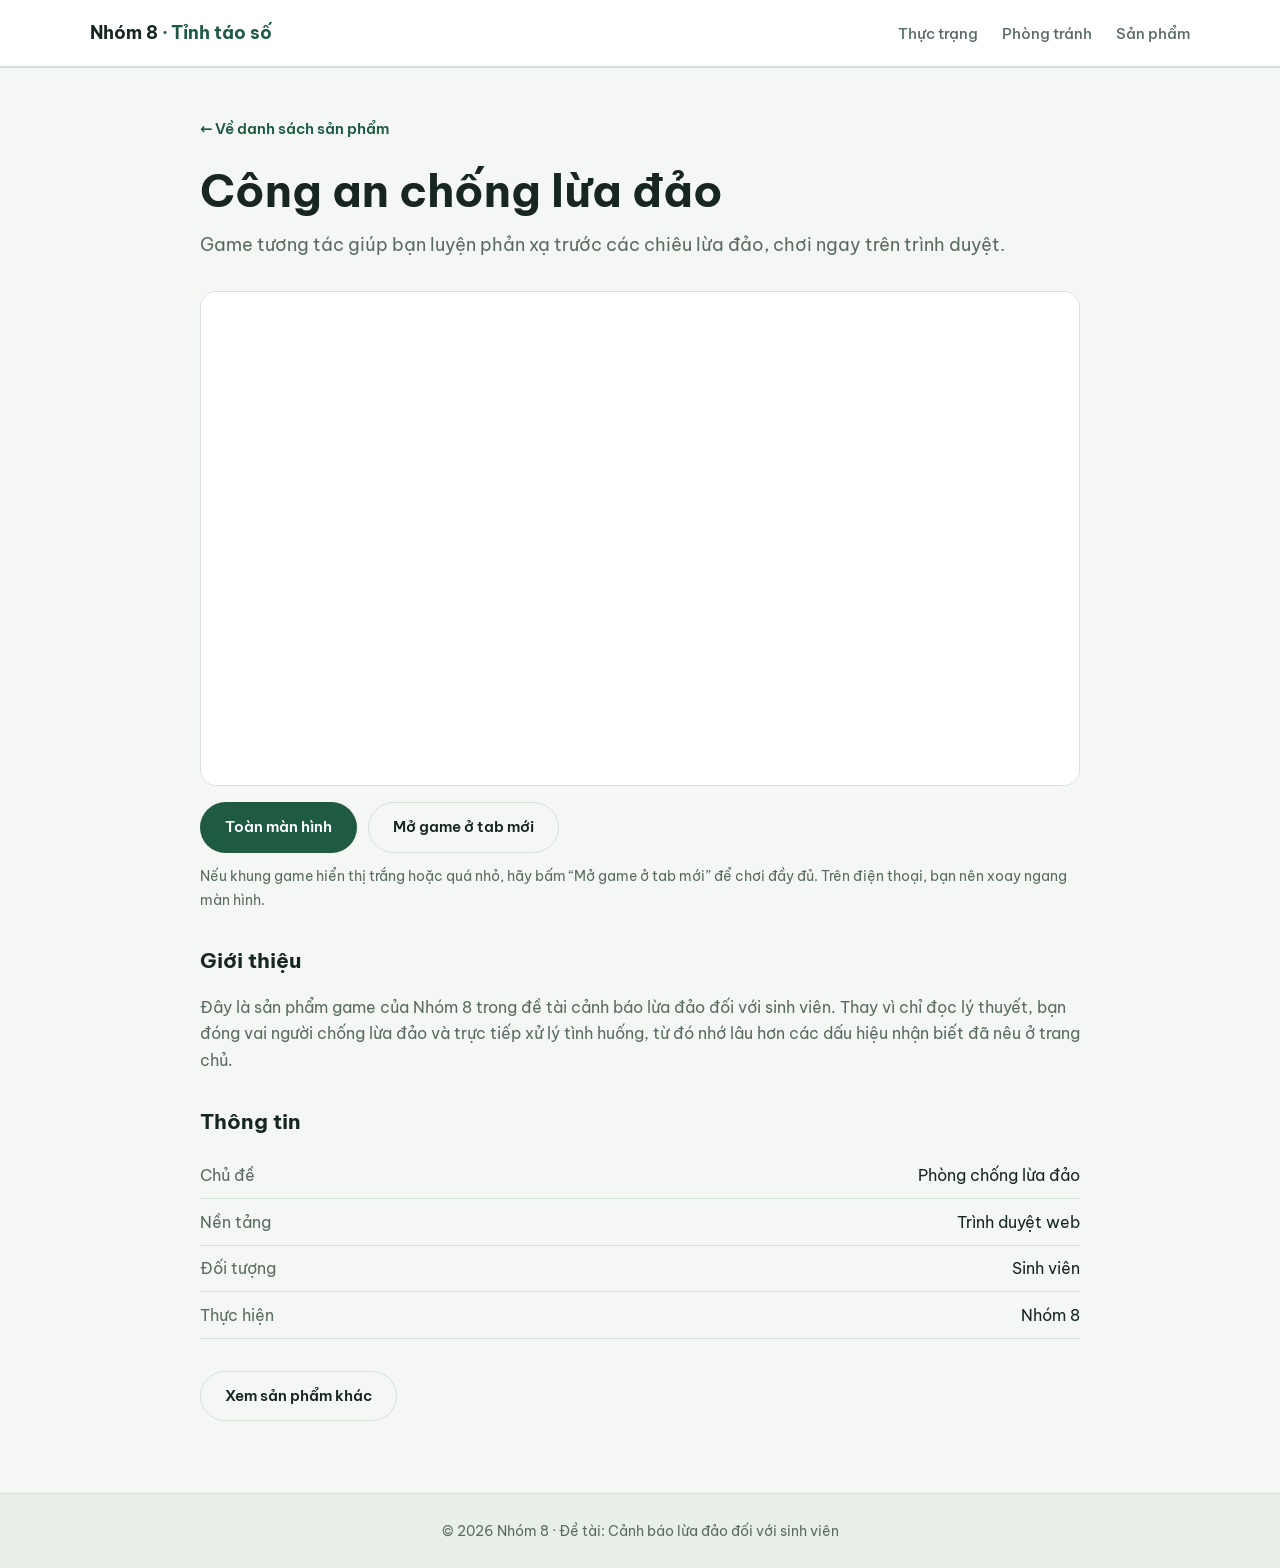
==== game.html @ 1b0a6d48 "Add files via upload" ====
<!DOCTYPE html>
<html lang="vi">
<head>
  <meta charset="UTF-8">
  <meta name="viewport" content="width=device-width, initial-scale=1">
  <title>Công an chống lừa đảo · Nhóm 8</title>
  <meta name="description" content="Game tương tác về phòng chống lừa đảo của Nhóm 8, chơi ngay trên trình duyệt.">
  <link rel="preconnect" href="https://fonts.googleapis.com">
  <link rel="preconnect" href="https://fonts.gstatic.com" crossorigin>
  <link href="https://fonts.googleapis.com/css2?family=Be+Vietnam+Pro:wght@400;500;600;700&display=swap" rel="stylesheet">
  <link rel="stylesheet" href="style.css">
</head>
<body>

<header class="site-header">
  <nav class="container nav" aria-label="Điều hướng chính">
    <a class="brand" href="index.html">Nhóm 8 <span>· Tỉnh táo số</span></a>
    <ul>
      <li><a href="index.html#thuc-trang">Thực trạng</a></li>
      <li><a href="index.html#phong-tranh">Phòng tránh</a></li>
      <li><a href="index.html#san-pham">Sản phẩm</a></li>
    </ul>
  </nav>
</header>

<main class="container detail">
  <a class="back" href="index.html#san-pham">← Về danh sách sản phẩm</a>
  <h1>Công an chống lừa đảo</h1>
  <p class="lead">Game tương tác giúp bạn luyện phản xạ trước các chiêu lừa đảo, chơi ngay trên trình duyệt.</p>

  <!-- Khung chơi game: nhúng trực tiếp từ Netlify -->
  <div class="media game-frame" id="gameFrame">
    <iframe id="gameIframe"
            src="https://tinh-hoa-hoi-tu.netlify.app/"
            title="Game Công an chống lừa đảo"
            allow="fullscreen"
            allowfullscreen
            loading="lazy"></iframe>
  </div>

  <div class="game-actions">
    <button class="btn" id="fsBtn" type="button">Toàn màn hình</button>
    <a class="btn ghost" href="https://tinh-hoa-hoi-tu.netlify.app/" target="_blank" rel="noopener">Mở game ở tab mới</a>
  </div>
  <p class="game-note">Nếu khung game hiển thị trắng hoặc quá nhỏ, hãy bấm “Mở game ở tab mới” để chơi đầy đủ. Trên điện thoại, bạn nên xoay ngang màn hình.</p>

  <h2>Giới thiệu</h2>
  <p>Đây là sản phẩm game của Nhóm 8 trong đề tài cảnh báo lừa đảo đối với sinh viên. Thay vì chỉ đọc lý thuyết, bạn đóng vai người chống lừa đảo và trực tiếp xử lý tình huống, từ đó nhớ lâu hơn các dấu hiệu nhận biết đã nêu ở trang chủ.</p>

  <h2>Thông tin</h2>
  <ul class="specs">
    <li><span>Chủ đề</span><span>Phòng chống lừa đảo</span></li>
    <li><span>Nền tảng</span><span>Trình duyệt web</span></li>
    <li><span>Đối tượng</span><span>Sinh viên</span></li>
    <li><span>Thực hiện</span><span>Nhóm 8</span></li>
  </ul>
  <a class="btn ghost" href="index.html#san-pham">Xem sản phẩm khác</a>
</main>

<footer class="site-footer">© 2026 Nhóm 8 · Đề tài: Cảnh báo lừa đảo đối với sinh viên</footer>

<script>
  // Nút toàn màn hình cho khung game
  const frame = document.getElementById("gameFrame");
  const fsBtn = document.getElementById("fsBtn");
  if (frame.requestFullscreen) {
    fsBtn.addEventListener("click", () => frame.requestFullscreen());
  } else {
    fsBtn.hidden = true; // trình duyệt không hỗ trợ: chỉ giữ nút mở tab mới
  }
</script>
</body>
</html>
---- style.css ----
/* ===== Màu sắc & kích thước: chỉnh tại đây ===== */
:root {
  /* ===== BẢNG MÀU SÁNG: Trắng sương & Xanh ngọc đậm (đổi cả web chỉ bằng khối này) =====
     Quay lại bản nền tối (rêu đậm & champagne), thay các giá trị tương ứng:
       --bg:#0e1a17 --bg-deep:#09130f --bg-deep-rgb:9,19,15 --panel:#15261f --panel-hi:#1c3329 --line:#2b4438
       --text:#efe9dc --muted:#a3b0a6 --accent:#c9a96a --accent-hover:#dcc189 --accent-ink:#1d1708
       --accent-rgb:201,169,106 --warn:#e08a78 --warn-rgb:224,138,120 --danger:#cf6b5e --glow:#1d4a3a */
  --bg: #f4f7f4;
  --bg-deep: #e8efe9;
  --bg-deep-rgb: 255, 255, 255;
  --panel: #ffffff;
  --panel-hi: #eef3ee;
  --line: #d5e0d8;
  --text: #17271f;
  --muted: #5a6c61;
  --accent: #1f5a43;
  --accent-hover: #2b7357;
  --accent-ink: #ffffff;
  --accent-rgb: 31, 90, 67;
  --warn: #b4543f;
  --warn-rgb: 180, 84, 63;
  --danger: #c25a49;
  --glow: #d6e8dc;
  --font: "Be Vietnam Pro", "Segoe UI", system-ui, sans-serif;
  --max: 1100px;
  --radius: 16px;
}
*, *::before, *::after { box-sizing: border-box; }
html { scroll-behavior: smooth; scroll-padding-top: 80px; }
body { margin: 0; font-family: var(--font); background: var(--bg); color: var(--text); line-height: 1.65; }
a { color: inherit; text-decoration: none; }
:focus-visible { outline: 2px solid var(--accent); outline-offset: 3px; }
.container { width: min(var(--max), 100% - 2.5rem); margin-inline: auto; }
.section { padding: 4.5rem 0; }
.section.alt { background: var(--bg-deep); }
.section-head { max-width: 640px; margin-bottom: 2.2rem; }
.section-head h2 { margin: 0 0 .5rem; font-size: clamp(1.7rem, 4vw, 2.3rem); line-height: 1.2; }
.section-head p { margin: 0; color: var(--muted); }

/* Nav */
.site-header { position: sticky; top: 0; z-index: 20; background: rgba(var(--bg-deep-rgb),.9); backdrop-filter: blur(10px); border-bottom: 1px solid var(--line); }
.nav { display: flex; align-items: center; justify-content: space-between; gap: 1rem; min-height: 66px; flex-wrap: wrap; }
.brand { font-weight: 700; font-size: 1.1rem; }
.brand span { color: var(--accent); }
.nav ul { display: flex; gap: 1.5rem; list-style: none; margin: 0; padding: 0; flex-wrap: wrap; }
.nav ul a { color: var(--muted); font-size: .93rem; font-weight: 500; padding: .3rem 0; border-bottom: 2px solid transparent; transition: .2s; }
.nav ul a:hover { color: var(--text); border-color: var(--accent); }

/* Buttons */
.btn { display: inline-block; cursor: pointer; font: inherit; font-weight: 600; font-size: .92rem; padding: .75rem 1.5rem; border-radius: 999px; border: 1px solid transparent; background: var(--accent); color: var(--accent-ink); transition: transform .15s, background .2s; }
.btn:hover { transform: translateY(-2px); background: var(--accent-hover); }
.btn.ghost { background: transparent; color: var(--text); border-color: var(--line); }
.btn.ghost:hover { background: var(--panel); }
.btn.small { padding: .5rem 1.1rem; font-size: .82rem; }

/* Hero */
.hero { display: grid; place-items: center; min-height: calc(100vh - 66px); padding: 4rem 0; text-align: center; background: radial-gradient(900px 480px at 50% 0%, var(--glow) 0%, transparent 70%); }
.hero-inner { max-width: 820px; }
.hero h1 { margin: 0 0 1.3rem; font-size: clamp(2.5rem, 7vw, 4.4rem); line-height: 1.1; letter-spacing: -.02em; }
.hero p { margin: 0 auto 2.2rem; color: var(--muted); font-size: 1.15rem; max-width: 56ch; }
.hero-actions { display: flex; justify-content: center; gap: .8rem; flex-wrap: wrap; }

/* Cards chung */
.grid { display: grid; gap: 1.2rem; }
.grid.four { grid-template-columns: repeat(auto-fit, minmax(230px, 1fr)); }
.grid.three { grid-template-columns: repeat(auto-fit, minmax(260px, 1fr)); }
.tile { background: var(--panel); border: 1px solid var(--line); border-radius: var(--radius); padding: 1.5rem; transition: transform .2s, border-color .2s; }
.tile:hover { transform: translateY(-4px); border-color: var(--accent); }
.tile .icon { font-size: 2rem; margin-bottom: .7rem; }
.tile h3 { margin: 0 0 .4rem; font-size: 1.1rem; }
.tile p { margin: 0; color: var(--muted); font-size: .95rem; }
.tile .sign { margin-top: .9rem; padding-top: .8rem; border-top: 1px dashed var(--line); font-size: .85rem; color: var(--warn); }
.callout { margin-top: 1.6rem; padding: 1rem 1.3rem; border-left: 4px solid var(--warn); background: rgba(var(--warn-rgb),.1); border-radius: 0 12px 12px 0; }


/* Thẻ thực trạng (mặc định: xếp lưới, hiện đủ nội dung; trên máy tính có chuột, JS bật chế độ .dynamic) */
.risks { --ease: cubic-bezier(.45, .05, .2, 1); --dur: .75s; display: grid; grid-template-columns: repeat(auto-fit, minmax(240px, 1fr)); gap: 1.2rem; align-items: start; }
.risk { outline: none; }
.risk-hint { display: none; }
.risk-more { margin-top: 1.1rem; padding-top: 1rem; border-top: 1px dashed var(--line); }
.risk .quote { margin: 0 0 .9rem; padding: .8rem 1rem; border-left: 3px solid var(--accent); background: rgba(var(--accent-rgb),.1); border-radius: 0 10px 10px 0; color: var(--text); font-style: italic; font-size: .92rem; }
.eg-title { margin: 0 0 .6rem; font-size: .85rem; font-weight: 600; color: var(--accent); }
.quotes { list-style: none; margin: 0; padding: 0; display: grid; gap: .6rem; }
.rating { display: grid; grid-template-columns: 1fr auto; gap: .5rem .8rem; align-items: center; margin: 0 0 .9rem; font-size: .85rem; }
.rating dt { color: var(--muted); }
.rating dd { margin: 0; }
.meter { display: inline-flex; gap: 4px; }
.meter i { width: 14px; height: 8px; border-radius: 3px; background: var(--line); }
.danger .meter i.on { background: var(--danger); }
.common .meter i.on { background: var(--accent); }
.risk .why-bad { margin: 0; font-size: .85rem; color: var(--muted); }
.hint { margin: 1.2rem 0 0; font-size: .85rem; color: var(--muted); }

/* Chế độ động: thẻ được chỉ dãn ra hàng đầu, các thẻ khác xuống hàng dưới */
.risks.dynamic { display: block; position: relative; }
.risks.dynamic.ready { transition: height var(--dur) var(--ease); }
.dynamic .risk { position: absolute; top: 0; left: 0; z-index: 1; display: flex; align-items: flex-start; padding: 0; overflow: hidden; cursor: default; will-change: transform, width, height; }
.dynamic.ready .risk { transition: transform var(--dur) var(--ease), width var(--dur) var(--ease), height var(--dur) var(--ease), border-color .3s, box-shadow .5s, opacity .5s; }
.dynamic .risk-main { flex: none; width: calc(var(--col) - 2px); padding: 1.5rem; }
.dynamic .risk-more { flex: none; align-self: stretch; width: calc(var(--full) - var(--col)); margin: 0; padding: 0; border-top: 0; border-left: 1px dashed var(--line); opacity: 0; transition: opacity .15s; }
.dynamic .more-in { display: grid; grid-template-columns: 1.15fr 1fr; gap: 1.8rem; align-items: start; padding: 1.5rem 1.8rem; }
.dynamic .risk .quote { margin: 0; }
.dynamic .rating { margin-bottom: 1rem; }
.dynamic .risk.is-active { border-color: var(--accent); box-shadow: 0 0 0 1px var(--accent), 0 16px 48px rgba(var(--accent-rgb),.38); }
.dynamic .risk.is-active .risk-more { opacity: 1; transition: opacity .4s ease .3s; }
.dynamic.has-active .risk:not(.is-active) { opacity: .82; }
.dynamic .risk-hint { display: grid; place-items: center; position: absolute; top: 0; left: 0; z-index: 0; padding: 1rem; text-align: center; font-size: .9rem; color: var(--muted); border: 1px dashed var(--line); border-radius: var(--radius); opacity: 0; pointer-events: none; }
.dynamic.ready .risk-hint { transition: transform var(--dur) var(--ease), width var(--dur) var(--ease), height var(--dur) var(--ease), opacity .5s; }
.dynamic.has-active .risk-hint { opacity: 1; }

/* Phòng tránh */
.rules { display: grid; gap: 1rem; grid-template-columns: repeat(auto-fit, minmax(250px, 1fr)); }
.rule { background: var(--panel); border: 1px solid var(--line); border-radius: var(--radius); padding: 1.4rem 1.5rem; }
.rule b { display: block; color: var(--accent); font-size: 1.15rem; margin-bottom: .3rem; }
.rule p { margin: 0; color: var(--muted); font-size: .95rem; }
.steps-title { margin: 3rem 0 1.2rem; font-size: 1.3rem; }
.steps { display: grid; gap: 1rem; grid-template-columns: repeat(auto-fit, minmax(200px, 1fr)); counter-reset: s; list-style: none; padding: 0; margin: 0; }
.steps li { position: relative; counter-increment: s; background: var(--panel); border: 1px solid var(--line); border-radius: var(--radius); padding: 1.1rem 1.2rem 1.2rem; font-size: .95rem; }
.steps li::before { content: counter(s); display: grid; place-items: center; width: 1.8rem; height: 1.8rem; border-radius: 50%; background: var(--accent); color: var(--accent-ink); font-weight: 700; font-size: .85rem; margin-bottom: .6rem; }

/* Sản phẩm: hàng lớn */
.feature { display: grid; grid-template-columns: 1.1fr .9fr; gap: 2.5rem; align-items: center; background: var(--panel); border: 1px solid var(--line); border-radius: 20px; padding: 2.2rem; margin-bottom: 1.6rem; transition: border-color .2s; }
.feature:hover { border-color: var(--accent); }
.feature.reverse .feature-text { order: 2; }
.tag { display: inline-block; font-size: .78rem; font-weight: 600; color: var(--accent); border: 1px solid var(--accent); border-radius: 999px; padding: .15rem .8rem; margin-bottom: .9rem; }
.feature h3 { margin: 0 0 .7rem; font-size: clamp(1.5rem, 3.5vw, 2rem); line-height: 1.25; }
.feature p { margin: 0 0 1rem; color: var(--muted); }
.feature ul { margin: 0 0 1.6rem; padding-left: 1.2rem; color: var(--muted); font-size: .95rem; }
.feature li::marker { color: var(--accent); }
.thumb { aspect-ratio: 4/3; width: 100%; border-radius: 14px; object-fit: cover; display: grid; place-items: center; font-size: 4.2rem; background: linear-gradient(135deg, var(--c1), var(--c2)); }

/* Trang chi tiết */
.detail { padding: 3rem 0 4.5rem; max-width: 880px; }
.back { display: inline-block; margin-bottom: 1.4rem; color: var(--accent); font-weight: 600; font-size: .92rem; }
.back:hover { text-decoration: underline; }
.detail h1 { margin: 0 0 .8rem; font-size: clamp(1.9rem, 5vw, 2.8rem); line-height: 1.2; }
.detail .lead { color: var(--muted); font-size: 1.1rem; margin: 0 0 2rem; }
.media { aspect-ratio: 16/9; width: 100%; border-radius: 16px; border: 1px solid var(--line); display: grid; place-items: center; text-align: center; padding: 1rem; color: var(--text); background: linear-gradient(135deg, var(--c1), var(--c2)); margin-bottom: 2rem; overflow: hidden; }
.media.portrait { aspect-ratio: 3/4; max-width: 460px; margin-inline: auto; margin-bottom: 2rem; }
.media img, .media video, .media iframe { width: 100%; height: 100%; border: 0; object-fit: cover; }
.media span { font-size: 4rem; display: block; }
.media small { display: block; color: var(--muted); font-size: .85rem; margin-top: .4rem; }
.detail h2 { font-size: 1.3rem; margin: 2rem 0 .8rem; }
.detail p { color: var(--muted); }
.detail .specs { list-style: none; padding: 0; margin: 0 0 2rem; }
.detail .specs li { display: flex; justify-content: space-between; gap: 1rem; border-bottom: 1px solid var(--line); padding: .6rem 0; }
.detail .specs span:first-child { color: var(--muted); }

/* Thông điệp */
.message { text-align: center; padding: 5.5rem 0; background: radial-gradient(700px 320px at 50% 0%, var(--glow) 0%, transparent 75%), var(--bg-deep); }
.message h2 { margin: 0 0 1.4rem; font-size: 1.05rem; font-weight: 600; color: var(--accent); }
.message blockquote { margin: 0 auto; max-width: 24ch; font-size: clamp(1.8rem, 5vw, 3rem); line-height: 1.3; font-weight: 700; letter-spacing: -.01em; }
.message p { margin: 1.6rem 0 0; color: var(--muted); }

.site-footer { border-top: 1px solid var(--line); background: var(--bg-deep); text-align: center; color: var(--muted); font-size: .85rem; padding: 1.6rem 1rem; }

@media (max-width: 820px) {
  .section { padding: 3.5rem 0; }
  .feature { grid-template-columns: 1fr; padding: 1.4rem; gap: 1.5rem; }
  .feature.reverse .feature-text { order: 0; }
}
@media (prefers-reduced-motion: reduce) { * { transition: none !important; scroll-behavior: auto !important; } }

/* Đổ bóng nhẹ cho nền sáng */
.tile, .feature, .rule, .steps li { box-shadow: 0 1px 3px rgba(23, 39, 31, .07); }
.site-header { box-shadow: 0 1px 0 var(--line); }

/* Khung game */
.game-frame { padding: 0; background: var(--panel); margin-bottom: 1rem; }
.game-frame iframe { background: #fff; }
.game-actions { display: flex; gap: .7rem; flex-wrap: wrap; margin-bottom: .8rem; }
.game-note { font-size: .88rem; margin: 0 0 1rem; }
@media (max-width: 700px) { .game-frame { aspect-ratio: 3 / 4; } }

/* Hình thu nhỏ: nhúng SVG trực tiếp, không phụ thuộc file ảnh ngoài */
.thumb-art { overflow: hidden; padding: 0; }
.thumb-art svg { display: block; width: 100%; height: 100%; }
img.thumb { font-size: 1rem; } /* alt text không bị phóng to nếu ảnh lỗi */
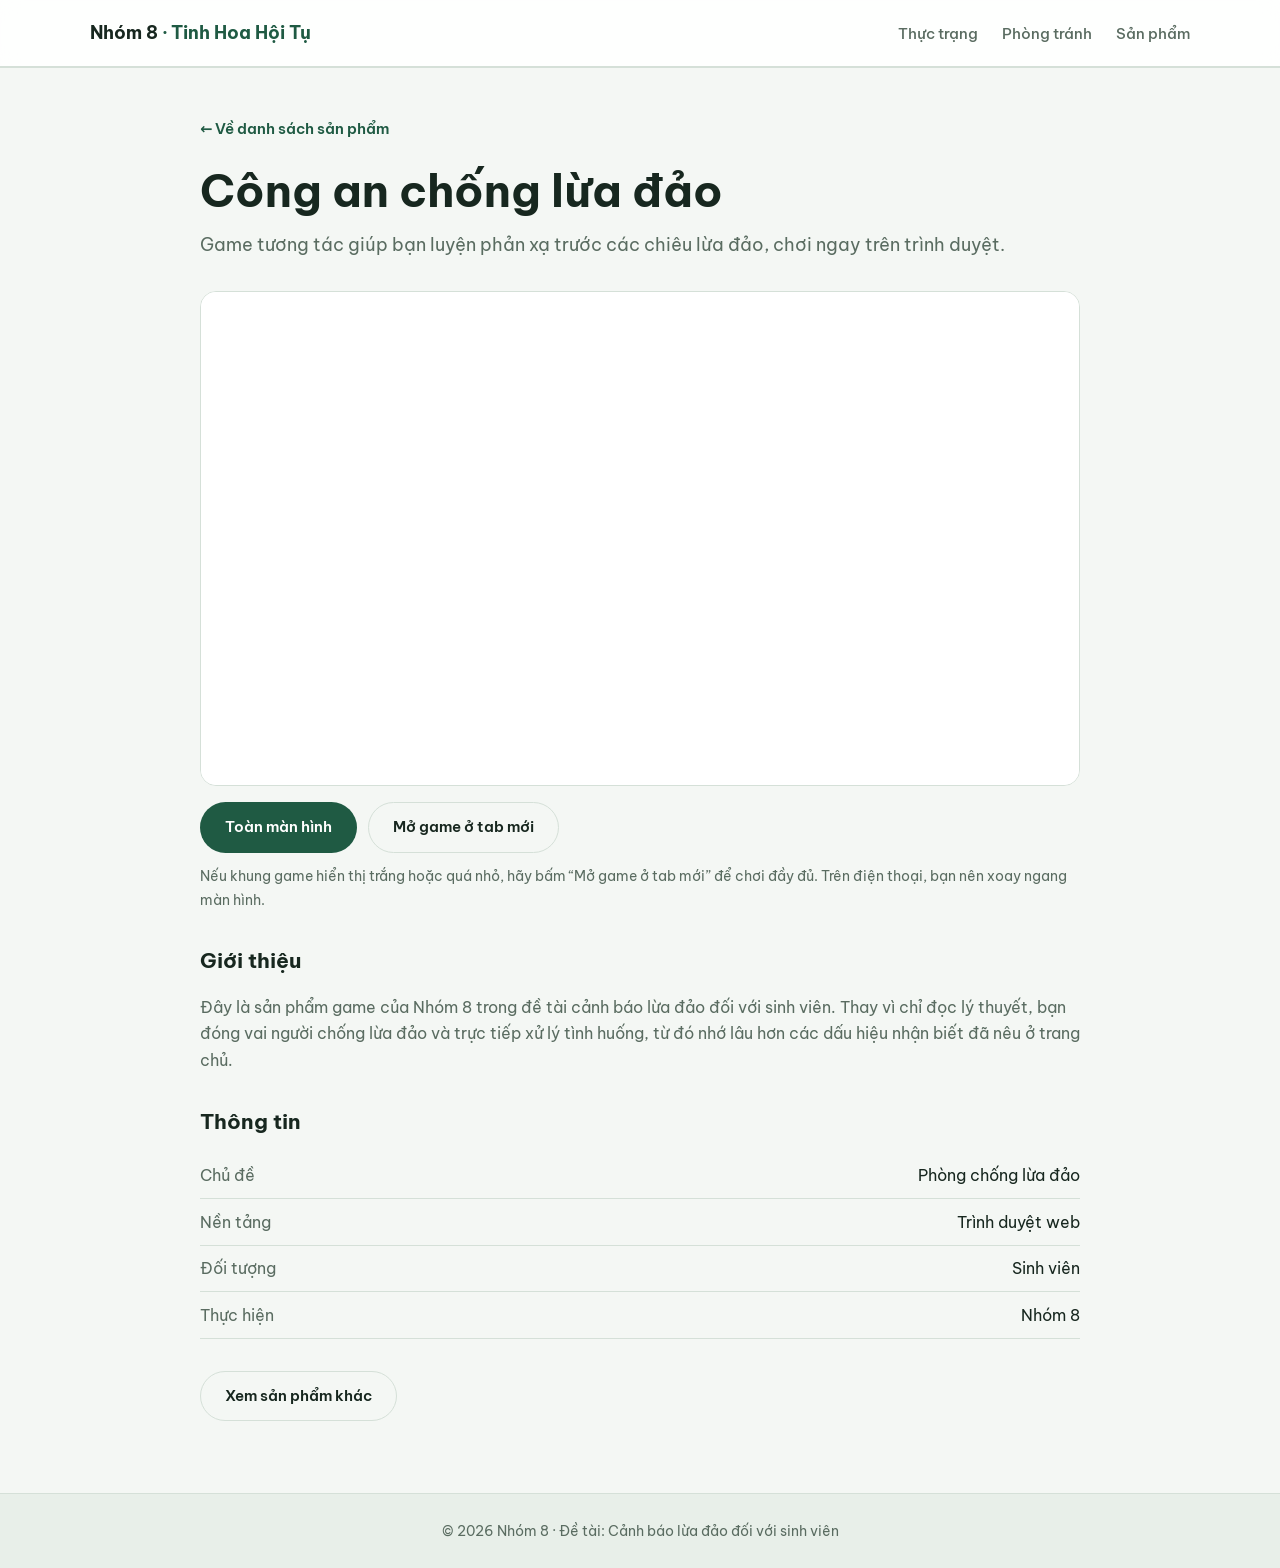
==== commit 563980cd: "Add files via upload" ====
--- a/game.html
+++ b/game.html
@@ -14,7 +14,7 @@
 
 <header class="site-header">
   <nav class="container nav" aria-label="Điều hướng chính">
-    <a class="brand" href="index.html">Nhóm 8 <span>· Tỉnh táo số</span></a>
+    <a class="brand" href="index.html">Nhóm 8 <span>· Tinh Hoa Hội Tụ</span></a>
     <ul>
       <li><a href="index.html#thuc-trang">Thực trạng</a></li>
       <li><a href="index.html#phong-tranh">Phòng tránh</a></li>
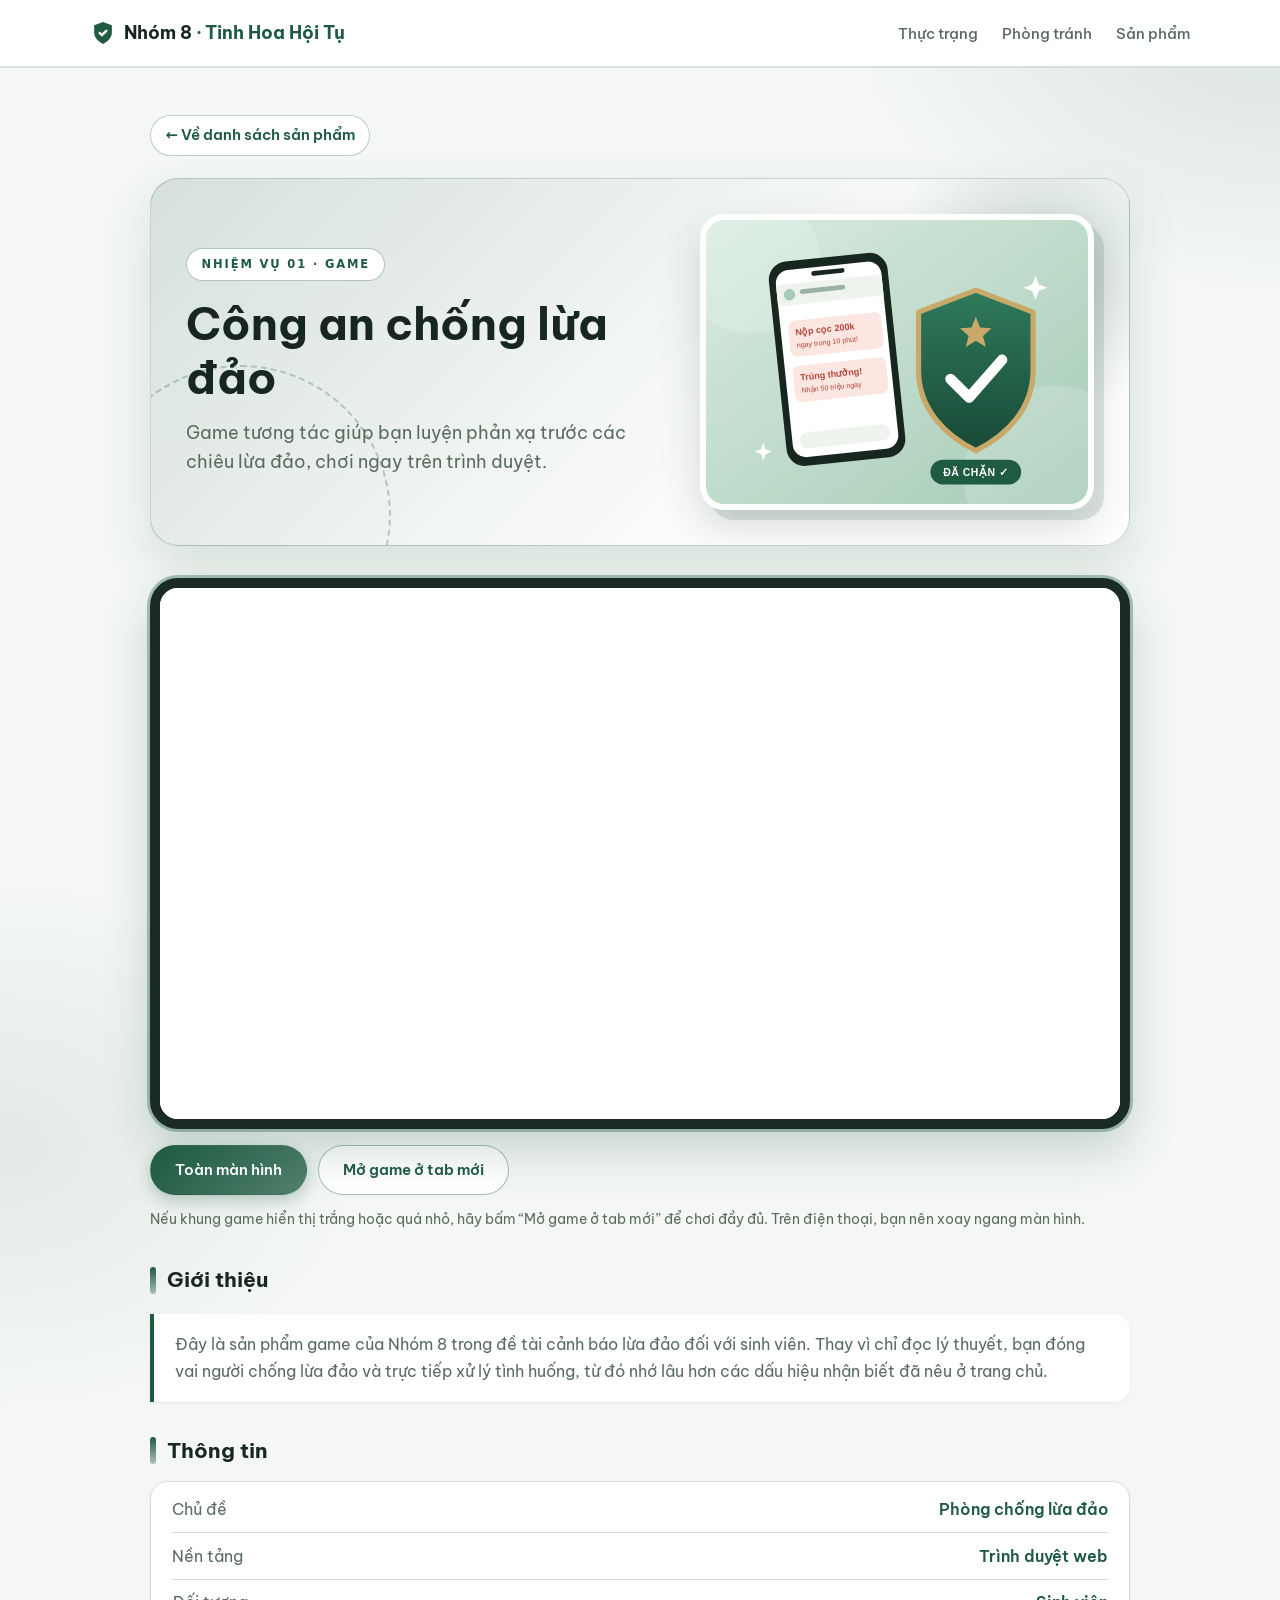
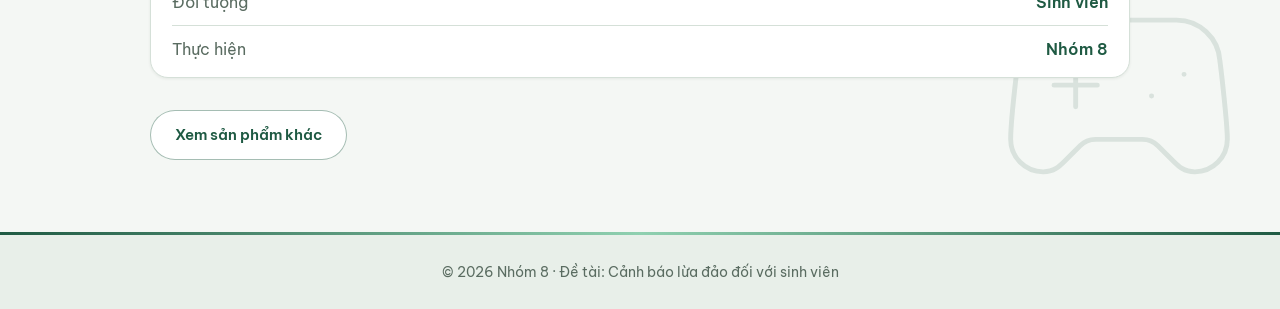
==== commit 4884b7c6: "Add files via upload" ====
--- a/game.html
+++ b/game.html
@@ -10,7 +10,7 @@
   <link href="https://fonts.googleapis.com/css2?family=Be+Vietnam+Pro:wght@400;500;600;700&display=swap" rel="stylesheet">
   <link rel="stylesheet" href="style.css">
 </head>
-<body>
+<body class="pg pg-game">
 
 <header class="site-header">
   <nav class="container nav" aria-label="Điều hướng chính">
@@ -25,8 +25,39 @@
 
 <main class="container detail">
   <a class="back" href="index.html#san-pham">← Về danh sách sản phẩm</a>
-  <h1>Công an chống lừa đảo</h1>
-  <p class="lead">Game tương tác giúp bạn luyện phản xạ trước các chiêu lừa đảo, chơi ngay trên trình duyệt.</p>
+  <section class="pg-hero">
+    <div class="pg-hero-text"><span class="pg-chip">NHIỆM VỤ 01 · GAME</span>
+      <h1>Công an chống lừa đảo</h1>
+      <p class="lead">Game tương tác giúp bạn luyện phản xạ trước các chiêu lừa đảo, chơi ngay trên trình duyệt.</p></div>
+    <div class="thumb thumb-art">
+          <svg viewBox="0 0 800 600" preserveAspectRatio="xMidYMid slice" role="img" focusable="false" aria-label="Khiên công an chặn tin nhắn lừa đảo trên điện thoại">
+            <defs>
+              <linearGradient id="g-bg" x1="0" y1="0" x2="1" y2="1"><stop offset="0" stop-color="#d9ece0"/><stop offset="1" stop-color="#a6cbb6"/></linearGradient>
+              <linearGradient id="g-sh" x1="0" y1="0" x2="0" y2="1"><stop offset="0" stop-color="#2f7a5c"/><stop offset="1" stop-color="#184a37"/></linearGradient>
+              <filter id="g-sd" x="-20%" y="-20%" width="140%" height="150%"><feDropShadow dx="0" dy="14" stdDeviation="14" flood-color="#0e2a1f" flood-opacity=".28"/></filter>
+            </defs>
+            <rect width="800" height="600" fill="url(#g-bg)"/>
+            <circle cx="90" cy="90" r="150" fill="#fff" opacity=".18"/><circle cx="730" cy="540" r="190" fill="#fff" opacity=".16"/>
+            <path class="a spark s1" d="M690 120l7 18 18 7-18 7-7 18-7-18-18-7 18-7z" fill="#fff"/>
+            <path class="a spark s2" d="M120 470l5 13 13 5-13 5-5 13-5-13-13-5 13-5z" fill="#fff"/>
+            <g transform="rotate(-6 275 300)">
+              <rect x="150" y="80" width="250" height="430" rx="38" fill="#17271f"/>
+              <rect x="164" y="98" width="222" height="394" rx="28" fill="#fff"/>
+              <rect x="240" y="106" width="70" height="10" rx="5" fill="#17271f"/>
+              <rect x="164" y="128" width="222" height="44" fill="#eef3ee"/><circle cx="190" cy="150" r="12" fill="#a6cbb6"/><rect x="212" y="141" width="96" height="10" rx="5" fill="#9bb3a4"/>
+              <g class="a g-m1"><rect x="180" y="205" width="196" height="76" rx="14" fill="#fbe6e1"/><text x="194" y="236" font-family="Segoe UI, Arial, sans-serif" font-size="19" font-weight="700" fill="#b4483a">Nộp cọc 200k</text><text x="194" y="262" font-family="Segoe UI, Arial, sans-serif" font-size="15" fill="#b4483a">ngay trong 10 phút!</text></g>
+              <g class="a g-m2"><rect x="180" y="300" width="196" height="76" rx="14" fill="#fbe6e1"/><text x="194" y="331" font-family="Segoe UI, Arial, sans-serif" font-size="19" font-weight="700" fill="#b4483a">Trúng thưởng!</text><text x="194" y="357" font-family="Segoe UI, Arial, sans-serif" font-size="15" fill="#b4483a">Nhận 50 triệu ngay</text></g>
+              <rect x="180" y="440" width="190" height="34" rx="17" fill="#eef3ee"/>
+            </g>
+            <g class="a g-shield">
+              <path d="M565 150L685 196V318C685 398 630 454 565 486 500 454 445 398 445 318V196Z" fill="url(#g-sh)" stroke="#c9a96a" stroke-width="11" stroke-linejoin="round"/>
+              <polygon points="565,206 574,228 598,230 580,246 586,269 565,256 544,269 550,246 532,230 556,228" fill="#c9a96a"/>
+              <path class="chk" pathLength="1" d="M512 336L551 375 620 296" fill="none" stroke="#fff" stroke-width="22" stroke-linecap="round" stroke-linejoin="round"/>
+            </g>
+            <g class="a g-stamp"><rect x="470" y="505" width="190" height="52" rx="26" fill="#1f5a43"/><text x="565" y="540" text-anchor="middle" font-family="Segoe UI, Arial, sans-serif" font-size="22" font-weight="800" fill="#fff" letter-spacing="1">ĐÃ CHẶN ✓</text></g>
+          </svg>
+        </div>
+  </section>
 
   <!-- Khung chơi game: nhúng trực tiếp từ Netlify -->
   <div class="media game-frame" id="gameFrame">
@@ -69,5 +100,19 @@
     fsBtn.hidden = true; // trình duyệt không hỗ trợ: chỉ giữ nút mở tab mới
   }
 </script>
+<script src="site-data.js"></script>
+<script>
+/* Cảnh minh họa chạy hoạt hình và nghiêng nhẹ theo chuột */
+(function () {
+  document.querySelectorAll(".thumb-art").forEach(function (x) {
+    x.classList.add("play");
+    if (!matchMedia("(hover: hover) and (pointer: fine)").matches || matchMedia("(prefers-reduced-motion: reduce)").matches) return;
+    var raf = 0, px = 0, py = 0;
+    var paint = function () { raf = 0; x.style.setProperty("--ry", px * 14 + "deg"); x.style.setProperty("--rx", -py * 14 + "deg"); };
+    x.addEventListener("pointermove", function (e) { var r = x.getBoundingClientRect(); px = (e.clientX - r.left) / r.width - .5; py = (e.clientY - r.top) / r.height - .5; if (!raf) raf = requestAnimationFrame(paint); });
+    x.addEventListener("pointerleave", function () { px = py = 0; if (!raf) raf = requestAnimationFrame(paint); });
+  });
+})();
+</script>
 </body>
 </html>
--- a/style.css
+++ b/style.css
@@ -176,3 +176,653 @@
 .thumb-art { overflow: hidden; padding: 0; }
 .thumb-art svg { display: block; width: 100%; height: 100%; }
 img.thumb { font-size: 1rem; } /* alt text không bị phóng to nếu ảnh lỗi */
+
+/* Thực trạng: số liệu */
+.stats-grid { display: grid; gap: 1.2rem; grid-template-columns: repeat(auto-fit, minmax(240px, 1fr)); }
+.stat { background: var(--panel); border: 1px solid var(--line); border-radius: var(--radius); padding: 1.6rem 1.5rem; box-shadow: 0 1px 3px rgba(23, 39, 31, .07); display: flex; flex-direction: column; }
+.stat-num { font-size: clamp(2rem, 4.2vw, 2.7rem); font-weight: 800; line-height: 1.1; letter-spacing: -.02em; color: var(--accent); margin-bottom: .8rem; }
+.stat-num small { font-size: .5em; font-weight: 700; letter-spacing: 0; }
+.stat-label { margin: 0 0 1rem; font-size: .95rem; color: var(--text); flex: 1; }
+.stat-src { margin: 0; padding-top: .7rem; border-top: 1px dashed var(--line); font-size: .8rem; color: var(--muted); }
+.sources { margin: 1.1rem 0 0; font-size: .82rem; color: var(--muted); }
+.sources a { color: var(--accent); text-decoration: underline; text-underline-offset: 2px; }
+
+/* Trang khảo sát */
+.form-frame { aspect-ratio: auto; height: min(80vh, 900px); min-height: 560px; padding: 0; background: var(--panel); }
+.form-frame iframe { background: #fff; }
+.form-empty { padding: 2rem; max-width: 46ch; }
+.form-empty code { background: var(--panel-hi); padding: .1rem .4rem; border-radius: 6px; font-size: .85rem; }
+
+/* ===== Ô số liệu: dãn ra kèm biểu đồ ===== */
+.stat-num { font-size: clamp(2rem, 3.4vw, 2.6rem); white-space: nowrap; margin-bottom: .1rem; }
+.stat-num .pre { font-size: .42em; font-weight: 600; letter-spacing: 0; color: var(--muted); margin-right: .15rem; }
+.stat-unit { margin-bottom: .8rem; font-size: .95rem; font-weight: 600; color: var(--accent); }
+
+.chart-title { margin: 0 0 .8rem; font-size: .85rem; font-weight: 600; color: var(--accent); }
+.insight { display: flex; flex-direction: column; gap: .9rem; }
+.insight p { margin: 0; font-size: .92rem; color: var(--text); }
+.insight .note { font-size: .78rem; color: var(--muted); }
+.delta { align-self: flex-start; display: inline-flex; align-items: center; gap: .4rem; padding: .45rem .95rem; border-radius: 999px; font-weight: 700; font-size: .88rem; background: rgba(var(--accent-rgb), .12); color: var(--accent); }
+.delta.bad { background: rgba(var(--warn-rgb), .14); color: var(--danger); }
+
+/* Cột đứng */
+.bars { display: flex; gap: 1rem; height: 210px; padding-top: 1.7rem; box-sizing: border-box; }
+.bar-col { flex: 1; min-width: 0; display: flex; flex-direction: column; }
+.bar-wrap { flex: 1; min-height: 0; display: flex; align-items: flex-end; }
+.bar-slot { position: relative; width: 100%; height: calc(var(--v) * 1%); }
+.bar-fill { height: 100%; border-radius: 8px 8px 0 0; background: #b7c9bd; transform-origin: bottom; }
+.bar-col.now .bar-fill { background: var(--accent); }
+.bar-label { position: absolute; bottom: 100%; left: 0; right: 0; padding-bottom: .25rem; text-align: center; font-size: .76rem; font-weight: 700; white-space: nowrap; }
+.bar-year { margin-top: .4rem; text-align: center; font-size: .82rem; color: var(--muted); }
+
+/* Số trung bình và cột ngang */
+.minis { display: grid; grid-template-columns: repeat(3, 1fr); gap: .7rem; margin-bottom: 1.2rem; }
+.mini { background: var(--panel-hi); border-radius: 12px; padding: .7rem .8rem; }
+.mini b { display: block; font-size: 1.2rem; line-height: 1.3; }
+.mini span { font-size: .75rem; color: var(--muted); }
+.hbars { display: grid; gap: .9rem; }
+.hbar > span { display: flex; justify-content: space-between; gap: .5rem; margin-bottom: .3rem; font-size: .82rem; }
+.hbar i { font-style: normal; color: var(--muted); }
+.hbar-track { height: 14px; border-radius: 8px; background: var(--panel-hi); overflow: hidden; }
+.hbar-fill { height: 100%; width: calc(var(--v) * 1%); border-radius: 8px; background: #b7c9bd; transform-origin: left; }
+.hbar.now .hbar-fill { background: var(--accent); }
+
+/* Chấm người dùng */
+.dotsets { display: grid; grid-template-columns: 1fr 1fr; gap: 1.2rem; }
+.dotset h5 { margin: 0 0 .6rem; font-size: .78rem; font-weight: 600; line-height: 1.4; }
+.dots { display: grid; grid-template-columns: repeat(auto-fill, 5px); gap: 2px; }
+.dot { width: 5px; height: 5px; border-radius: 50%; background: #c3d2c8; }
+.dot.hit { background: var(--danger); box-shadow: 0 0 0 3px rgba(var(--warn-rgb), .3); }
+
+/* Vòng tròn phần trăm */
+@property --p { syntax: "<number>"; inherits: false; initial-value: 0; }
+.rings { display: grid; grid-template-columns: 1fr 1fr; gap: 1rem; justify-items: center; }
+.ring-box { position: relative; width: 132px; text-align: center; }
+.ring { --p: var(--v); width: 132px; aspect-ratio: 1; border-radius: 50%;
+  background: conic-gradient(var(--c, var(--accent)) calc(var(--p) * 1%), var(--panel-hi) 0);
+  -webkit-mask: radial-gradient(farthest-side, transparent calc(100% - 15px), #000 calc(100% - 14px));
+          mask: radial-gradient(farthest-side, transparent calc(100% - 15px), #000 calc(100% - 14px));
+  transition: --p 1.1s cubic-bezier(.2, .8, .2, 1); }
+.ring-val { position: absolute; top: 0; left: 0; width: 132px; height: 132px; display: grid; place-items: center; font-size: 1.15rem; font-weight: 800; }
+.ring-cap { margin-top: .5rem; font-size: .82rem; color: var(--muted); }
+
+/* Hoạt ảnh: chỉ chạy ở chế độ động, khi thẻ được mở ra */
+:is(.dynamic, .touch) .bar-fill { transform: scaleY(0); transition: transform .2s; }
+:is(.dynamic, .touch) .hbar-fill { transform: scaleX(0); transition: transform .2s; }
+:is(.dynamic, .touch) .bar-label, :is(.dynamic, .touch) .hbar b { opacity: 0; transition: opacity .15s; }
+:is(.dynamic, .touch) .dot { opacity: 0; transition: opacity .15s; }
+:is(.dynamic, .touch) .ring { --p: 0; }
+:is(.dynamic, .touch) .risk.is-active .bar-fill { transform: scaleY(1); transition: transform .9s cubic-bezier(.2, .8, .2, 1) calc(.45s + var(--d, 0) * .14s); }
+:is(.dynamic, .touch) .risk.is-active .hbar-fill { transform: scaleX(1); transition: transform .9s cubic-bezier(.2, .8, .2, 1) calc(.45s + var(--d, 0) * .18s); }
+:is(.dynamic, .touch) .risk.is-active .bar-label, :is(.dynamic, .touch) .risk.is-active .hbar b { opacity: 1; transition: opacity .4s ease 1s; }
+:is(.dynamic, .touch) .risk.is-active .dot { opacity: 1; transition: opacity .35s ease calc(.4s + var(--i) * 1.3ms); }
+:is(.dynamic, .touch) .risk.is-active .ring { --p: var(--v); }
+
+@media (prefers-reduced-motion: reduce) {
+  :is(.dynamic, .touch) .bar-fill, :is(.dynamic, .touch) .hbar-fill { transform: none; }
+  :is(.dynamic, .touch) .dot, :is(.dynamic, .touch) .bar-label, :is(.dynamic, .touch) .hbar b { opacity: 1; }
+  :is(.dynamic, .touch) .ring { --p: var(--v); }
+}
+
+/* Chỉnh nhỏ: khoảng cách khi xếp dọc (điện thoại) và chiều cao cột */
+.insight { margin-top: 1rem; }
+.dynamic .insight { margin-top: 0; }
+.bar-col { height: 100%; }
+
+/* Làm chấm nạn nhân nổi bật hơn */
+.dot.hit { position: relative; z-index: 1; transform: scale(2.6); box-shadow: 0 0 0 2px rgba(var(--warn-rgb), .35); }
+.mini span { line-height: 1.35; }
+
+/* ===== Chế độ chạm (điện thoại, máy tính bảng) ===== */
+.hint-touch { display: none; }
+@media (hover: none), (max-width: 900px) { .hint-hover { display: none; } .hint-touch { display: inline; } }
+.touch .risk { cursor: pointer; -webkit-tap-highlight-color: transparent; transition: transform .45s var(--ease), opacity .7s ease, border-color .3s, box-shadow .45s; }
+.touch .risk::after { content: "Chạm để xem thêm ▾"; display: block; margin-top: .9rem; font-size: .8rem; font-weight: 600; color: var(--accent); }
+.touch .risk.is-active::after { content: "Thu gọn ▴"; }
+.touch .risk-more { display: grid; grid-template-rows: 0fr; opacity: 0; margin: 0; padding: 0; border: 0 dashed var(--line); transition: grid-template-rows .55s var(--ease), opacity .3s ease, margin .55s var(--ease), padding .55s var(--ease); }
+.touch .more-in { overflow: hidden; min-height: 0; }
+.touch .risk.is-active { transform: translateY(-4px); border-color: var(--accent); box-shadow: 0 0 0 1px var(--accent), 0 14px 40px rgba(var(--accent-rgb), .3); }
+.touch .risk.is-active .risk-more { grid-template-rows: 1fr; opacity: 1; margin-top: 1rem; padding-top: 1rem; border-top-width: 1px; transition-delay: 0s, .15s, 0s, 0s; }
+
+/* Hiện dần khi cuộn (chỉ chạm) */
+.reveal { opacity: 0; transform: translateY(28px); transition: opacity .7s ease, transform .8s cubic-bezier(.2, .8, .2, 1); }
+.reveal.in { opacity: 1; transform: none; }
+
+/* Hero xuất hiện lần lượt */
+@keyframes rise { from { opacity: 0; transform: translateY(22px); } to { opacity: 1; transform: none; } }
+.hero-inner > * { animation: rise .9s cubic-bezier(.2, .8, .2, 1) both; }
+.hero-inner > :nth-child(2) { animation-delay: .15s; }
+.hero-inner > :nth-child(3) { animation-delay: .3s; }
+@media (prefers-reduced-motion: reduce) { .hero-inner > *, .reveal { animation: none; transition: none; opacity: 1; transform: none; } }
+
+/* Tối ưu điện thoại */
+@media (max-width: 720px) {
+  html { scroll-padding-top: 108px; }
+  .nav { flex-direction: column; align-items: stretch; min-height: 0; padding: .65rem 0 .3rem; gap: .2rem; }
+  .nav ul { flex-wrap: nowrap; overflow-x: auto; gap: 1.3rem; padding-bottom: .35rem; scrollbar-width: none; -webkit-overflow-scrolling: touch; }
+  .nav ul::-webkit-scrollbar { display: none; }
+  .nav ul a { white-space: nowrap; }
+  .hero { min-height: calc(100svh - 100px); padding: 3rem 0; }
+  .section { padding: 3rem 0; }
+  .feature { padding: 1.2rem; }
+  .ring-box, .ring { width: min(132px, 34vw); }
+  .ring-val { width: min(132px, 34vw); height: min(132px, 34vw); font-size: 1rem; }
+  .bars { height: 190px; }
+  .minis { gap: .5rem; }
+  .mini { padding: .6rem .6rem; }
+  .btn, .filter { min-height: 44px; }
+}
+
+/* ===== Đánh giá trang web ===== */
+.rate-card { max-width: 760px; margin: 0 auto; background: var(--panel); border: 1px solid var(--line); border-radius: 20px; padding: 1.8rem; box-shadow: 0 1px 3px rgba(23, 39, 31, .07); }
+.rate-card[hidden] { display: none; }
+.rate-row { display: flex; align-items: center; justify-content: space-between; gap: 1rem; padding: .75rem 0; border-bottom: 1px dashed var(--line); }
+.rate-row small { display: block; color: var(--muted); font-size: .82rem; }
+.stars { display: inline-flex; gap: .1rem; flex: none; }
+.star { background: none; border: 0; cursor: pointer; font-size: 1.8rem; line-height: 1; color: #cfdad3; padding: .15rem .1rem; min-width: 38px; min-height: 40px; transition: transform .15s, color .15s; }
+.star.on { color: #f0b429; }
+.star:hover { transform: scale(1.18); }
+.rate-overall .star { font-size: 2.3rem; }
+.rate-feat { border: 0; padding: 1.1rem 0 0; margin: 0; }
+.rate-feat legend { padding: 0; margin-bottom: .6rem; font-weight: 600; }
+.chips { display: flex; flex-wrap: wrap; gap: .5rem; }
+.chip { position: relative; }
+.chip input { position: absolute; opacity: 0; inset: 0; }
+.chip span { display: inline-block; padding: .5rem .95rem; border: 1px solid var(--line); border-radius: 999px; font-size: .88rem; cursor: pointer; transition: all .2s; }
+.chip input:checked + span { background: var(--accent); border-color: var(--accent); color: var(--accent-ink); }
+.chip input:focus-visible + span { outline: 2px solid var(--accent); outline-offset: 2px; }
+.rate-note { display: block; margin: 1.1rem 0; font-weight: 600; }
+.rate-note textarea { display: block; width: 100%; margin-top: .5rem; padding: .8rem 1rem; font: inherit; font-weight: 400; color: var(--text); background: var(--bg); border: 1px solid var(--line); border-radius: 12px; resize: vertical; }
+.rate-msg { min-height: 1.4rem; margin: 0 0 .6rem; font-size: .9rem; color: var(--muted); }
+.rate-msg.err { color: var(--danger); }
+.rate-thanks { text-align: center; padding: 2.4rem 1.5rem; }
+.thanks-ico { font-size: 2.6rem; color: #f0b429; line-height: 1; }
+.rate-thanks h3 { margin: .6rem 0 .3rem; }
+.rate-thanks p { margin: 0 0 1.2rem; color: var(--muted); }
+@media (max-width: 560px) { .rate-card { padding: 1.2rem; } .rate-row { flex-wrap: wrap; } .star { font-size: 1.7rem; min-width: 34px; } .rate-overall .star { font-size: 2rem; } }
+
+/* ===== Nút quản trị kín đáo ===== */
+.admin-trigger { background: none; border: 0; color: var(--muted); opacity: .22; cursor: pointer; padding: .55rem; margin-left: .5rem; vertical-align: middle; transition: opacity .2s; }
+.admin-trigger:hover, .admin-trigger:focus-visible { opacity: .85; }
+body.modal-open { overflow: hidden; }
+
+/* ===== Bảng điều khiển Admin (nền tối) ===== */
+.adm-dlg { width: min(1040px, 100% - 1rem); max-height: calc(100dvh - 1rem); padding: 0; border: 1px solid #1d6f66; border-radius: 20px; background: #0a1016; color: #e8f1ef; overflow: auto; }
+.adm-dlg::backdrop { background: rgba(2, 6, 10, .82); }
+.adm { padding: 1.4rem 1.5rem 2rem; font-family: var(--font); }
+.adm-top { display: flex; align-items: center; justify-content: space-between; gap: .8rem; flex-wrap: wrap; margin-bottom: 1.1rem; }
+.adm-title { display: flex; align-items: center; gap: .6rem; margin: 0; font-size: 1.3rem; }
+.adm-title .adm-ico { color: #2dd4bf; width: 24px; height: 24px; }
+.adm-actions { display: flex; align-items: center; gap: .5rem; }
+.adm-ico { width: 18px; height: 18px; flex: none; }
+.adm-btn { display: inline-flex; align-items: center; gap: .45rem; font: inherit; font-weight: 600; font-size: .88rem; color: #e8f1ef; background: #18232d; border: 0; border-radius: 10px; padding: .6rem .9rem; cursor: pointer; }
+.adm-btn:hover { background: #20303d; }
+.adm-btn.primary { background: #2dd4bf; color: #04201c; justify-content: center; }
+.adm-btn:disabled { opacity: .6; cursor: wait; }
+.adm-x { font-size: 1.8rem; line-height: 1; color: #9fb3ad; background: none; border: 0; cursor: pointer; padding: .2rem .6rem; }
+.adm-x:hover { color: #fff; }
+.adm-login { display: grid; gap: 1rem; max-width: 380px; margin: 1.5rem auto 1rem; }
+.adm-login label { display: grid; gap: .4rem; font-size: .9rem; color: #9fb3ad; }
+.adm-login input { font: inherit; color: #e8f1ef; background: #050a0f; border: 1px solid #22313c; border-radius: 10px; padding: .75rem .9rem; }
+.adm-login input:focus { outline: 2px solid #2dd4bf; outline-offset: 1px; }
+.adm-err { min-height: 1.3rem; margin: 0; font-size: .88rem; color: #ff8f8f; }
+.adm-note { margin: 0 0 1rem; padding: .7rem 1rem; font-size: .85rem; color: #f5d98a; background: rgba(245, 185, 46, .1); border-radius: 10px; }
+.adm-tabs { display: flex; gap: .5rem; flex-wrap: wrap; margin-bottom: 1.1rem; }
+.adm-tab { font: inherit; font-weight: 600; font-size: .9rem; color: #c9d8d4; background: #18232d; border: 0; border-radius: 10px; padding: .6rem 1rem; cursor: pointer; }
+.adm-tab.on { background: #2dd4bf; color: #04201c; }
+.adm-stats { display: grid; grid-template-columns: repeat(4, 1fr); gap: .9rem; margin-bottom: .9rem; }
+.adm-stat, .adm-card { background: #03070b; border: 1px solid #172530; border-radius: 16px; }
+.adm-stat { padding: 1rem 1.1rem; }
+.adm-stat .adm-ico { color: #2dd4bf; }
+.adm-stat b { display: block; font-size: 1.9rem; line-height: 1.2; margin-top: .3rem; }
+.adm-stat span { font-size: .85rem; color: #8ea4a0; }
+.adm-grid { display: grid; grid-template-columns: 1fr 1fr; gap: .9rem; margin-bottom: .9rem; }
+.adm-card { padding: 1.2rem 1.3rem; margin-bottom: 0; }
+.adm-card h3 { margin: 0 0 .8rem; font-size: 1.02rem; }
+.adm-card h3:not(:first-child) { margin-top: 1.4rem; }
+.adm-avg { display: flex; align-items: center; gap: .9rem; margin-bottom: 1rem; }
+.adm-avg b { font-size: 3rem; line-height: 1; color: #f0b429; }
+.adm-avg small { display: block; color: #8ea4a0; font-size: .82rem; }
+.adm-stars { display: inline-flex; gap: 1px; }
+.adm-stars i { font-style: normal; color: #38434d; }
+.adm-stars i.on { color: #f0b429; }
+.adm-bar { display: grid; grid-template-columns: 40% 1fr 2rem; align-items: center; gap: .6rem; padding: .22rem 0; font-size: .88rem; }
+.adm-bar span { color: #c9d8d4; overflow: hidden; text-overflow: ellipsis; white-space: nowrap; }
+.adm-bar i { height: 9px; border-radius: 6px; background: #18232d; overflow: hidden; }
+.adm-bar u { display: block; height: 100%; border-radius: 6px; background: #2dd4bf; }
+.adm-bar b { text-align: right; }
+.adm-crit { display: grid; grid-template-columns: 40% 1fr 2.2rem; align-items: center; gap: .6rem; padding: .22rem 0; font-size: .88rem; }
+.adm-crit b { text-align: right; }
+.adm-chart { display: flex; gap: .35rem; align-items: stretch; height: 190px; }
+.adm-col { flex: 1; min-width: 0; display: flex; flex-direction: column; align-items: center; font-size: .72rem; color: #8ea4a0; }
+.adm-col b { height: 1.1rem; color: #e8f1ef; font-weight: 600; }
+.adm-colwrap { flex: 1; width: 100%; display: flex; align-items: flex-end; }
+.adm-colwrap u { display: block; width: 100%; min-height: 3px; border-radius: 6px 6px 0 0; background: #2dd4bf; }
+.adm-col span { margin-top: .3rem; }
+.adm-empty { color: #8ea4a0; font-size: .9rem; margin: .4rem 0; }
+.adm-reviews { display: grid; gap: .8rem; }
+.adm-review { background: #03070b; border: 1px solid #172530; border-radius: 16px; padding: 1rem 1.2rem; }
+.adm-review header { display: flex; align-items: center; gap: .6rem; flex-wrap: wrap; }
+.adm-review time { margin-left: auto; font-size: .78rem; color: #8ea4a0; }
+.adm-sub { margin: .5rem 0 0; font-size: .84rem; color: #9fb3ad; }
+.adm-chips { display: flex; flex-wrap: wrap; gap: .35rem; margin: .6rem 0 0; }
+.adm-chips span { font-size: .76rem; padding: .2rem .65rem; border-radius: 999px; background: rgba(45, 212, 191, .14); color: #7eeadb; }
+.adm-comment { margin: .7rem 0 0; white-space: pre-wrap; overflow-wrap: anywhere; }
+.adm-list { display: grid; gap: .1rem; max-height: 340px; overflow: auto; font-size: .82rem; }
+.adm-list div { display: grid; grid-template-columns: 1.5fr 1fr 1fr auto; gap: .6rem; padding: .4rem 0; border-bottom: 1px solid #111d26; }
+.adm-list time, .adm-list code { color: #8ea4a0; }
+@media (max-width: 760px) {
+  .adm { padding: 1rem 1rem 1.6rem; }
+  .adm-stats { grid-template-columns: 1fr 1fr; }
+  .adm-grid { grid-template-columns: 1fr; }
+  .adm-btn span { display: none; }
+  .adm-list div { grid-template-columns: 1fr 1fr; }
+  .adm-bar, .adm-crit { grid-template-columns: 38% 1fr 2rem; }
+}
+
+/* Chặn tràn ngang trên điện thoại (thanh menu cuộn ngang bên trong nó, không làm rộng cả trang) */
+.nav { min-width: 0; }
+.nav ul { min-width: 0; max-width: 100%; }
+body { overflow-x: clip; }
+
+/* ===================================================================
+   DIỆN MẠO "LÁ CHẮN SỐ": trang trí theo chủ đề phòng chống lừa đảo
+   (chỉ là lớp trang trí, nội dung và tính năng giữ nguyên)
+   =================================================================== */
+body { background-image: radial-gradient(rgba(var(--accent-rgb), .07) 1.2px, transparent 1.3px); background-size: 24px 24px; }
+.section.alt { background-image: radial-gradient(rgba(var(--accent-rgb), .09) 1.2px, transparent 1.3px); background-size: 24px 24px; }
+
+/* Thương hiệu có biểu tượng lá chắn */
+.brand::before { content: ""; display: inline-block; width: 1.45em; height: 1.45em; margin-right: .5rem; vertical-align: -.35em; background: url("data:image/svg+xml,%3Csvg xmlns='http://www.w3.org/2000/svg' viewBox='0 0 24 24'%3E%3Cpath d='M12 22s8-4 8-10V5l-8-3-8 3v7c0 6 8 10 8 10z' fill='%231f5a43'/%3E%3Cpath d='m9 12 2 2 4-4' fill='none' stroke='white' stroke-width='2.2' stroke-linecap='round' stroke-linejoin='round'/%3E%3C/svg%3E") center / contain no-repeat; }
+
+/* Hero: lá chắn mờ, sóng cuối trang, tin nhắn lừa đảo bay lơ lửng */
+.hero { position: relative; overflow: hidden; background: radial-gradient(900px 480px at 50% -5%, var(--glow), transparent 70%), radial-gradient(520px 380px at 92% 92%, rgba(var(--accent-rgb), .09), transparent 70%), radial-gradient(420px 320px at 4% 80%, rgba(var(--warn-rgb), .07), transparent 70%); }
+.hero::before { content: ""; position: absolute; left: 50%; top: 50%; width: min(640px, 92vw); aspect-ratio: 1; translate: -50% -50%; background: url("data:image/svg+xml,%3Csvg xmlns='http://www.w3.org/2000/svg' viewBox='0 0 24 24' fill='none' stroke='%231f5a43' stroke-width='.5' stroke-linecap='round' stroke-linejoin='round'%3E%3Cpath d='M12 22s8-4 8-10V5l-8-3-8 3v7c0 6 8 10 8 10z'/%3E%3Cpath d='m9 12 2 2 4-4'/%3E%3C/svg%3E") center / contain no-repeat; opacity: .09; pointer-events: none; }
+.hero::after { content: ""; position: absolute; left: 0; right: 0; bottom: -1px; height: 64px; background: url("data:image/svg+xml,%3Csvg xmlns='http://www.w3.org/2000/svg' viewBox='0 0 1440 80' preserveAspectRatio='none'%3E%3Cpath d='M0 40c240 50 480 50 720 20s480-40 720 0v20H0z' fill='%23f4f7f4'/%3E%3C/svg%3E") bottom / 100% 100% no-repeat; pointer-events: none; }
+.hero-inner { position: relative; z-index: 1; }
+.hero h1 mark { color: inherit; padding: 0 .12em; background: linear-gradient(transparent 62%, rgba(var(--warn-rgb), .32) 62% 90%, transparent 90%); -webkit-box-decoration-break: clone; box-decoration-break: clone; }
+.hero-art { position: absolute; inset: 0; z-index: 0; pointer-events: none; }
+.bub { position: absolute; display: flex; align-items: center; gap: .55rem; max-width: 250px; padding: .65rem 1rem .65rem .65rem; border-radius: 18px 18px 18px 4px; background: #fff; border: 1px solid var(--line); box-shadow: 0 12px 32px rgba(23, 39, 31, .13); font-size: .85rem; font-weight: 600; line-height: 1.35; animation: bob 7s ease-in-out infinite alternate; }
+.bub i { flex: none; width: 1.8rem; height: 1.8rem; border-radius: 50%; display: grid; place-items: center; font-style: normal; font-weight: 800; color: #fff; background: var(--danger); }
+.bub.safe { background: #f1faf5; border-color: rgba(var(--accent-rgb), .4); border-radius: 18px 18px 4px 18px; }
+.bub.safe i { background: var(--accent); }
+.bub1 { top: 15%; left: 5%; rotate: -4deg; }
+.bub2 { top: 22%; right: 4%; rotate: 3deg; animation-delay: -2s; }
+.bub3 { bottom: 27%; left: 8%; rotate: 2deg; animation-delay: -4s; }
+.bub4 { bottom: 20%; right: 7%; rotate: -3deg; animation-delay: -1s; }
+@keyframes bob { from { transform: translateY(-9px); } to { transform: translateY(9px); } }
+@media (max-width: 1180px) { .bub2, .bub3 { display: none; } .bub1 { top: 1.4rem; left: 1.2rem; } .bub4 { bottom: 4.6rem; right: 1.2rem; } }
+@media (max-width: 720px) { .hero { padding: 6.5rem 0 7.5rem; } .bub { max-width: 205px; font-size: .76rem; } .bub1 { top: 1rem; left: .8rem; } .bub4 { right: .8rem; } }
+
+/* Tiêu đề mục: thanh nhấn gradient */
+.section-head h2::before { content: ""; display: block; width: 52px; height: 5px; border-radius: 4px; margin-bottom: .9rem; background: linear-gradient(90deg, var(--accent), #7fc3a4); }
+
+/* Băng cảnh báo (chiêu trò) chuyển sang băng an toàn (phòng tránh) */
+#chieu-tro, #phong-tranh { position: relative; }
+#chieu-tro::before, #phong-tranh::before { content: ""; position: absolute; top: 0; left: 0; right: 0; height: 12px; }
+#chieu-tro::before { background: repeating-linear-gradient(-45deg, rgba(var(--warn-rgb), .55) 0 14px, #fff6f2 14px 28px); }
+#phong-tranh::before { background: repeating-linear-gradient(-45deg, rgba(var(--accent-rgb), .6) 0 14px, #f1faf5 14px 28px); }
+#chieu-tro, #phong-tranh { padding-top: calc(4.5rem + 12px); }
+
+/* Thẻ: vạch gradient phía trên, đổ bóng mềm */
+.tile { position: relative; overflow: hidden; }
+.tile::before { content: ""; position: absolute; left: 0; right: 0; top: 0; height: 4px; background: linear-gradient(90deg, var(--accent), #8fd0b0); opacity: .9; }
+.stat-num { background: linear-gradient(135deg, var(--accent), #3f9a76); -webkit-background-clip: text; background-clip: text; color: transparent; }
+.stat-num .pre { color: var(--muted); -webkit-text-fill-color: var(--muted); }
+
+/* 4 nguyên tắc: số thứ tự mờ làm họa tiết */
+.rules { counter-reset: rl; }
+.rule { position: relative; overflow: hidden; counter-increment: rl; box-shadow: 0 1px 3px rgba(23, 39, 31, .07); }
+.rule::after { content: "0" counter(rl); position: absolute; right: .9rem; top: .1rem; font-size: 3.6rem; font-weight: 800; line-height: 1; color: rgba(var(--accent-rgb), .1); }
+
+/* Sản phẩm: quầng sáng và khung ảnh lệch */
+.feature > * { position: relative; z-index: 1; }
+.feature::before { content: ""; position: absolute; right: -90px; top: -90px; width: 280px; height: 280px; border-radius: 50%; background: radial-gradient(circle, rgba(var(--accent-rgb), .13), transparent 70%); }
+.thumb { box-shadow: 0 18px 40px rgba(23, 39, 31, .16), 10px 10px 0 rgba(var(--accent-rgb), .1); }
+
+/* Nút bấm */
+.btn { background: linear-gradient(135deg, var(--accent), #2f7a5c); box-shadow: 0 6px 16px rgba(var(--accent-rgb), .28); }
+.btn:hover { background: linear-gradient(135deg, var(--accent-hover), #3a8f6c); box-shadow: 0 10px 22px rgba(var(--accent-rgb), .34); }
+.btn.ghost { background: transparent; box-shadow: none; }
+.btn.ghost:hover { background: var(--panel); }
+
+/* Thông điệp: dấu trích dẫn lớn và các vòng lan tỏa như tín hiệu bảo vệ */
+.message { position: relative; overflow: hidden; }
+.message .container { position: relative; z-index: 1; }
+.message::before { content: "\201C"; position: absolute; top: -2rem; left: 50%; translate: -50% 0; font-size: 17rem; line-height: 1; font-weight: 800; color: rgba(var(--accent-rgb), .1); pointer-events: none; }
+.message::after { content: ""; position: absolute; left: 50%; top: 50%; width: 920px; max-width: 160vw; aspect-ratio: 1; translate: -50% -50%; border-radius: 50%; background: repeating-radial-gradient(circle, transparent 0 74px, rgba(var(--accent-rgb), .08) 75px 76px); pointer-events: none; animation: ripple 8s ease-in-out infinite alternate; }
+@keyframes ripple { from { transform: scale(.92); opacity: .6; } to { transform: scale(1.06); opacity: 1; } }
+
+.site-footer { border-top: 3px solid transparent; border-image: linear-gradient(90deg, var(--accent), #8fd0b0, var(--accent)) 1; }
+
+@media (prefers-reduced-motion: reduce) { .bub, .message::after { animation: none; } }
+
+/* ===================================================================
+   TRANG DƯỚI: mỗi mục một "không khí" riêng, số mục lớn, họa tiết và chuyển động
+   =================================================================== */
+:root { --dots: radial-gradient(rgba(var(--accent-rgb), .08) 1.2px, transparent 1.3px) 0 0 / 24px 24px; }
+body { counter-reset: sec; }
+.section { counter-increment: sec; }
+.section > .container { position: relative; }
+.section > .container::before { content: "0" counter(sec); position: absolute; right: 0; top: -1.8rem; z-index: 0; font-size: clamp(4.5rem, 10vw, 7.5rem); font-weight: 800; line-height: 1; letter-spacing: -.04em; color: transparent; -webkit-text-stroke: 1.5px rgba(var(--accent-rgb), .22); pointer-events: none; }
+.section-head { position: relative; z-index: 1; }
+
+/* Mỗi mục có màu nền và họa tiết riêng */
+#thuc-trang { background: url("data:image/svg+xml,%3Csvg xmlns='http://www.w3.org/2000/svg' viewBox='0 0 380 80' fill='none' stroke='%231f5a43' stroke-opacity='.2' stroke-width='2.5' stroke-linecap='round' stroke-linejoin='round'%3E%3Cpath d='M0 40h70l12-6 12 6 14-32 18 64 14-32h40l12-6 12 6 12-22 14 44 12-22h78'/%3E%3C/svg%3E") no-repeat right 4% top 4rem / 360px auto, linear-gradient(180deg, transparent 0, #e4f1ea 100%), var(--dots), var(--bg); }
+#muc-tieu { background: radial-gradient(circle at 92% 20%, rgba(var(--accent-rgb), .13), transparent 42%), repeating-radial-gradient(circle at 92% 20%, transparent 0 58px, rgba(var(--accent-rgb), .08) 59px 60px), linear-gradient(180deg, #e4f1ea, #eef6f1); }
+#chieu-tro { background: radial-gradient(rgba(var(--warn-rgb), .11) 1.2px, transparent 1.3px) 0 0 / 24px 24px, linear-gradient(180deg, #fff3ee 0, #fffaf8 55%, var(--bg) 100%); }
+#phong-tranh { background: url("data:image/svg+xml,%3Csvg xmlns='http://www.w3.org/2000/svg' viewBox='0 0 24 24' fill='none' stroke='%231f5a43' stroke-opacity='.12' stroke-width='.45' stroke-linecap='round' stroke-linejoin='round'%3E%3Cpath d='M12 22s8-4 8-10V5l-8-3-8 3v7c0 6 8 10 8 10z'/%3E%3Cpath d='m9 12 2 2 4-4'/%3E%3C/svg%3E") no-repeat right 3% bottom 2.5rem / 300px auto, var(--dots), linear-gradient(180deg, #dff0e6 0, #eef6f1 100%); }
+#san-pham { background: radial-gradient(520px 380px at 0% 8%, rgba(var(--accent-rgb), .11), transparent 70%), radial-gradient(560px 400px at 100% 72%, rgba(201, 162, 74, .14), transparent 70%), var(--dots), var(--bg); }
+#danh-gia { background: radial-gradient(640px 420px at 50% 0, rgba(240, 180, 41, .15), transparent 70%), var(--dots), var(--bg); }
+
+/* Mỗi thẻ có màu nhấn riêng */
+.tile { --ic: var(--accent-rgb); }
+.tile::before { background: linear-gradient(90deg, rgb(var(--ic)), rgba(var(--ic), .4)); }
+#risks .risk:nth-child(1) { --ic: 217, 119, 91; }
+#risks .risk:nth-child(2) { --ic: 201, 162, 74; }
+#risks .risk:nth-child(3) { --ic: 79, 143, 179; }
+#risks .risk:nth-child(4) { --ic: 138, 111, 184; }
+#stats .risk:nth-child(2) { --ic: 217, 119, 91; }
+#stats .risk:nth-child(3) { --ic: 79, 143, 179; }
+#stats .risk:nth-child(4) { --ic: 201, 162, 74; }
+#muc-tieu .tile:nth-child(2) { --ic: 79, 143, 179; }
+#muc-tieu .tile:nth-child(3) { --ic: 201, 162, 74; }
+.tile .icon { width: 62px; height: 62px; display: grid; place-items: center; border-radius: 20px; font-size: 1.9rem; margin-bottom: 1rem; background: linear-gradient(135deg, rgba(var(--ic), .2), rgba(var(--ic), .06)); box-shadow: inset 0 0 0 1px rgba(var(--ic), .28); }
+#risks .risk:hover, #risks .risk.is-active { border-color: rgb(var(--ic)); }
+
+/* Mục tiêu: ba bước nối nhau bằng mũi tên */
+#muc-tieu .tile { overflow: visible; }
+#muc-tieu .tile::before { border-radius: 16px 16px 0 0; }
+#muc-tieu .tile:not(:last-child)::after { content: "→"; position: absolute; right: -1.7rem; top: 50%; z-index: 2; width: 2.2rem; height: 2.2rem; margin-top: -1.1rem; display: grid; place-items: center; border-radius: 50%; background: #fff; border: 1px solid var(--line); color: var(--accent); font-weight: 700; box-shadow: 0 4px 12px rgba(23, 39, 31, .12); }
+@media (max-width: 899px) { #muc-tieu .tile:not(:last-child)::after { display: none; } }
+
+/* Phòng tránh: dấu tích, số mờ, hộp "nếu đã lỡ bị lừa" như báo động */
+.rule { transition: transform .25s ease, box-shadow .25s ease; }
+.rule:hover { transform: translateY(-6px); box-shadow: 0 16px 34px rgba(var(--accent-rgb), .2); }
+.rule b::before { content: "✓"; display: inline-grid; place-items: center; width: 1.55rem; height: 1.55rem; margin-right: .55rem; border-radius: 50%; background: var(--accent); color: #fff; font-size: .8rem; vertical-align: .08em; }
+.steps-title { display: inline-flex; align-items: center; gap: .65rem; padding: .55rem 1.1rem; border-radius: 999px; background: rgba(var(--warn-rgb), .12); color: var(--danger); }
+.steps-title::before { content: ""; width: .7rem; height: .7rem; border-radius: 50%; background: var(--danger); animation: alarm 1.6s ease-out infinite; }
+@keyframes alarm { 0% { box-shadow: 0 0 0 0 rgba(var(--warn-rgb), .6); } 100% { box-shadow: 0 0 0 .9rem rgba(var(--warn-rgb), 0); } }
+.steps { position: relative; }
+.steps::before { content: ""; position: absolute; left: 2rem; right: 2rem; top: 1.9rem; border-top: 2px dashed rgba(var(--accent-rgb), .4); }
+.steps li { position: relative; z-index: 1; transition: transform .25s ease, box-shadow .25s ease; }
+.steps li:hover { transform: translateY(-6px); box-shadow: 0 16px 34px rgba(var(--accent-rgb), .18); }
+.steps li::before { box-shadow: 0 0 0 5px rgba(var(--accent-rgb), .15); }
+@media (max-width: 900px) { .steps::before { display: none; } }
+
+/* Sản phẩm: mỗi hàng một màu, chữ rỗng lớn làm họa tiết */
+article.feature:nth-of-type(1) { --fc: 31, 90, 67; }
+article.feature:nth-of-type(2) { --fc: 168, 128, 44; }
+article.feature:nth-of-type(3) { --fc: 168, 85, 100; }
+article.feature:nth-of-type(4) { --fc: 60, 120, 160; }
+.feature { transition: transform .3s ease, box-shadow .3s ease, border-color .3s; }
+.feature:hover { transform: translateY(-5px); box-shadow: 0 22px 48px rgba(var(--fc, var(--accent-rgb)), .16); border-color: rgba(var(--fc, var(--accent-rgb)), .55); }
+.feature::before { background: radial-gradient(circle, rgba(var(--fc, var(--accent-rgb)), .16), transparent 70%); }
+.feature .tag { color: rgb(var(--fc, var(--accent-rgb))); border-color: rgb(var(--fc, var(--accent-rgb))); background: rgba(var(--fc, var(--accent-rgb)), .08); }
+.feature li::marker { color: rgb(var(--fc, var(--accent-rgb))); }
+.thumb { box-shadow: 0 18px 40px rgba(23, 39, 31, .16), 10px 10px 0 rgba(var(--fc, var(--accent-rgb)), .14); }
+.feature::after { content: attr(data-label); position: absolute; left: 1.6rem; bottom: -1.3rem; z-index: 0; font-size: clamp(3.5rem, 8vw, 7rem); font-weight: 800; line-height: 1; letter-spacing: .05em; color: transparent; -webkit-text-stroke: 1.5px rgba(var(--fc, var(--accent-rgb)), .18); pointer-events: none; white-space: nowrap; }
+.feature.reverse::after { left: auto; right: 1.6rem; }
+
+/* Đánh giá: ngôi sao lớn làm họa tiết */
+.rate-card { position: relative; overflow: hidden; }
+.rate-card::before { content: "★"; position: absolute; right: -1rem; top: -2.6rem; z-index: 0; font-size: 12rem; line-height: 1; color: rgba(240, 180, 41, .14); pointer-events: none; }
+.rate-card > * { position: relative; z-index: 1; }
+
+/* ===================================================================
+   SẢN PHẨM: màn hình minh họa có hoạt hình, thẻ "nhiệm vụ" kiểu game
+   =================================================================== */
+#san-pham { counter-reset: ms; }
+.feature { counter-increment: ms; grid-template-columns: 1fr 1.05fr; }
+.feature-text::before { content: "NHIỆM VỤ 0" counter(ms); display: block; margin-bottom: .55rem; font-size: .7rem; font-weight: 800; letter-spacing: .16em; color: rgba(var(--fc, var(--accent-rgb)), .85); }
+.feature .btn::after { content: " →"; display: inline-block; transition: transform .2s; }
+.feature .btn:hover::after { transform: translateX(5px); }
+
+.thumb-art { position: relative; perspective: 900px; border: 6px solid #fff; border-radius: 24px; background: #fff; overflow: hidden; cursor: pointer; transition: rotate .4s ease, box-shadow .3s; }
+.feature:nth-of-type(odd) .thumb-art { rotate: 1.6deg; }
+.feature:nth-of-type(even) .thumb-art { rotate: -1.6deg; }
+.feature:hover .thumb-art { rotate: 0deg; }
+.thumb-art svg { transform: rotateX(var(--rx, 0deg)) rotateY(var(--ry, 0deg)); transition: transform .18s ease-out; border-radius: 16px; }
+.thumb-art::after { content: ""; position: absolute; inset: 0; pointer-events: none; background: linear-gradient(115deg, transparent 40%, rgba(255, 255, 255, .4) 50%, transparent 60%); transform: translateX(-130%); transition: transform .9s ease; }
+.thumb-art:hover::after { transform: translateX(130%); }
+.thumb-art .a { transform-box: fill-box; transform-origin: center; }
+
+/* Cảnh game: tin nhắn lừa đảo bay vào rồi bị khiên chặn lại */
+.play .g-m1 { animation: g-m1 6.5s ease-in-out infinite; }
+.play .g-m2 { animation: g-m2 6.5s ease-in-out infinite; }
+.play .g-shield { animation: g-shield 6.5s cubic-bezier(.3, 1.4, .5, 1) infinite; }
+.play .chk { stroke-dasharray: 1; animation: g-chk 6.5s ease-in-out infinite; }
+.play .g-stamp { animation: g-stamp 6.5s ease-in-out infinite; }
+.chk { stroke-dasharray: 1; stroke-dashoffset: 0; }
+@keyframes g-m1 { 0%, 6% { opacity: 0; transform: translateX(80px); } 14%, 48% { opacity: 1; transform: none; } 56% { opacity: .2; transform: translateX(-8px); } 90% { opacity: .2; } 97%, 100% { opacity: 0; transform: translateX(80px); } }
+@keyframes g-m2 { 0%, 18% { opacity: 0; transform: translateX(80px); } 26%, 48% { opacity: 1; transform: none; } 56% { opacity: .2; transform: translateX(-8px); } 90% { opacity: .2; } 97%, 100% { opacity: 0; transform: translateX(80px); } }
+@keyframes g-shield { 0%, 38% { opacity: 0; transform: translateX(110px) scale(.6); } 50% { opacity: 1; transform: scale(1.1); } 56%, 90% { opacity: 1; transform: scale(1); } 97%, 100% { opacity: 0; transform: scale(.85); } }
+@keyframes g-chk { 0%, 50% { stroke-dashoffset: 1; } 62%, 90% { stroke-dashoffset: 0; } 97%, 100% { stroke-dashoffset: 1; } }
+@keyframes g-stamp { 0%, 62% { opacity: 0; transform: translateY(26px) scale(.8); } 70% { opacity: 1; transform: scale(1.06); } 74%, 90% { opacity: 1; transform: none; } 97%, 100% { opacity: 0; transform: translateY(14px); } }
+.play .spark { animation: twinkle 2.4s ease-in-out infinite alternate; }
+.play .spark.s2 { animation-delay: -1.2s; }
+@keyframes twinkle { from { opacity: .25; transform: scale(.6) rotate(0); } to { opacity: 1; transform: scale(1.15) rotate(30deg); } }
+
+/* Cảnh video: vòng đếm ngược 10 giây và thanh tiến độ, tiền bay đi */
+.play .v-ring { animation: v-ring 5s linear infinite; }
+.play .v-bar { transform-origin: left center; animation: v-bar 5s linear infinite; }
+.play .v-play { animation: v-pulse 1.4s ease-in-out infinite; }
+.play .v-coin { animation: v-coin 4.5s ease-in infinite; }
+.play .v-coin.c2 { animation-delay: -1.5s; }
+.play .v-coin.c3 { animation-delay: -3s; }
+@keyframes v-ring { from { stroke-dashoffset: 0; } to { stroke-dashoffset: 616; } }
+@keyframes v-bar { from { transform: scaleX(.01); } to { transform: scaleX(1); } }
+@keyframes v-pulse { 0%, 100% { transform: scale(1); } 50% { transform: scale(1.14); } }
+@keyframes v-coin { 0% { opacity: 0; transform: translateY(30px) rotate(0); } 15% { opacity: 1; } 100% { opacity: 0; transform: translateY(-150px) rotate(240deg); } }
+
+/* Cảnh poster: ổ khóa đóng lại, mã OTP bị che đi, ánh sáng quét ngang */
+.play .p-card { animation: p-wobble 5s ease-in-out infinite alternate; }
+.play .p-shackle { animation: p-lock 5s ease-in-out infinite; }
+.play .dg { animation: p-dg 5s ease-in-out infinite; }
+.play .dt { animation: p-dt 5s ease-in-out infinite; }
+.play .p-shine { animation: p-shine 5s ease-in-out infinite; }
+.dt { opacity: 1; } .dg { opacity: 0; }
+@keyframes p-wobble { from { transform: rotate(-1.6deg); } to { transform: rotate(1.6deg); } }
+@keyframes p-lock { 0%, 25% { transform: translateY(-26px); } 45%, 90% { transform: translateY(0); } 100% { transform: translateY(-26px); } }
+@keyframes p-dg { 0%, 30% { opacity: 1; } 42%, 92% { opacity: 0; } 100% { opacity: 1; } }
+@keyframes p-dt { 0%, 30% { opacity: 0; } 42%, 92% { opacity: 1; } 100% { opacity: 0; } }
+@keyframes p-shine { 0%, 45% { transform: translateX(-200px) skewX(-14deg); } 70%, 100% { transform: translateX(520px) skewX(-14deg); } }
+
+/* Cảnh khảo sát: bút tích chọn từng mục */
+.play .s-pencil { animation: s-pen 6s ease-in-out infinite; }
+.play .chk.c1 { stroke-dasharray: 1; animation: s-c1 6s ease-in-out infinite; }
+.play .chk.c2 { stroke-dasharray: 1; animation: s-c2 6s ease-in-out infinite; }
+.play .chk.c3 { stroke-dasharray: 1; animation: s-c3 6s ease-in-out infinite; }
+.s-pencil { transform: translate(330px, 214px); }
+@keyframes s-pen { 0% { transform: translate(560px, 150px); } 7%, 18% { transform: translate(318px, 206px); } 28%, 40% { transform: translate(318px, 306px); } 50%, 62% { transform: translate(318px, 406px); } 74%, 90% { transform: translate(560px, 480px); } 100% { transform: translate(560px, 150px); } }
+@keyframes s-c1 { 0%, 8% { stroke-dashoffset: 1; } 18%, 92% { stroke-dashoffset: 0; } 100% { stroke-dashoffset: 1; } }
+@keyframes s-c2 { 0%, 30% { stroke-dashoffset: 1; } 40%, 92% { stroke-dashoffset: 0; } 100% { stroke-dashoffset: 1; } }
+@keyframes s-c3 { 0%, 52% { stroke-dashoffset: 1; } 62%, 92% { stroke-dashoffset: 0; } 100% { stroke-dashoffset: 1; } }
+
+@media (max-width: 900px) { .feature { grid-template-columns: 1fr; } .thumb-art { rotate: 0deg !important; } }
+@media (prefers-reduced-motion: reduce) { .thumb-art *, .thumb-art::after { animation: none !important; transition: none !important; } .thumb-art { rotate: 0deg !important; } }
+
+/* ===================================================================
+   HÌNH ĐỘNG THEO TỪNG MỤC + họa tiết trôi nhẹ + hạt bay ở phần Thông điệp
+   =================================================================== */
+.section { position: relative; overflow: hidden; --amb: url("data:image/svg+xml,%3Csvg xmlns='http://www.w3.org/2000/svg' width='120' height='120'%3E%3Ccircle cx='20' cy='30' r='3' fill='%231f5a43' fill-opacity='.2'/%3E%3Cpath d='M82 20v12M76 26h12M100 92v10M95 97h10' stroke='%231f5a43' stroke-opacity='.22' stroke-width='2' stroke-linecap='round'/%3E%3Ccircle cx='58' cy='88' r='2.5' fill='%231f5a43' fill-opacity='.18'/%3E%3C/svg%3E"); }
+#chieu-tro { --amb: url("data:image/svg+xml,%3Csvg xmlns='http://www.w3.org/2000/svg' width='120' height='120'%3E%3Cpath d='M22 38l9 15H13zM92 84l8 14H84z' fill='%23c25a49' fill-opacity='.17'/%3E%3Ccircle cx='80' cy='26' r='3' fill='%23c25a49' fill-opacity='.2'/%3E%3Ccircle cx='46' cy='96' r='2.5' fill='%23c25a49' fill-opacity='.18'/%3E%3C/svg%3E"); }
+#phong-tranh { --amb: url("data:image/svg+xml,%3Csvg xmlns='http://www.w3.org/2000/svg' width='120' height='120'%3E%3Cpath d='M15 36l6 6 12-14M86 92l5 5 10-12' fill='none' stroke='%231f5a43' stroke-opacity='.22' stroke-width='3' stroke-linecap='round' stroke-linejoin='round'/%3E%3Ccircle cx='78' cy='28' r='3' fill='%231f5a43' fill-opacity='.18'/%3E%3C/svg%3E"); }
+.section::after { content: ""; position: absolute; inset: -120px; z-index: 0; pointer-events: none; background: var(--amb) 0 0 / 120px 120px; animation: drift 46s linear infinite; }
+@keyframes drift { to { transform: translate(120px, 120px); } }
+.section > .container { z-index: 1; }
+#chieu-tro::before, #phong-tranh::before { z-index: 2; }
+
+.sec-art { position: absolute; right: 0; top: .1rem; z-index: 2; width: min(330px, 34%); height: auto; overflow: visible; pointer-events: none; }
+#danh-gia .sec-art { width: min(250px, 26%); }
+@media (max-width: 1080px) { .sec-art, #danh-gia .sec-art { position: relative; display: block; width: min(300px, 78%); margin: 0 auto 1.2rem; top: auto; } }
+.sec-art .a { transform-box: fill-box; transform-origin: center; }
+
+/* Thực trạng: cột tăng dần, đường xu hướng vẽ lên, tiền rơi */
+.sa-b { transform-box: fill-box; transform-origin: 50% 100%; }
+.sa-line { stroke-dasharray: 1; }
+.play .sa-b { animation: sa-grow 4.6s cubic-bezier(.2, .8, .2, 1) infinite; animation-delay: var(--d); }
+.play .sa-line { animation: sa-draw 4.6s ease-in-out infinite; }
+.play .sa-dot { animation: sa-dot 4.6s ease-in-out infinite; }
+.play .sa-coin { animation: sa-coin 4.6s ease-in infinite; }
+@keyframes sa-grow { 0% { transform: scaleY(0); } 28%, 86% { transform: scaleY(1); } 100% { transform: scaleY(0); } }
+@keyframes sa-draw { 0%, 12% { stroke-dashoffset: 1; } 42%, 86% { stroke-dashoffset: 0; } 100% { stroke-dashoffset: 1; } }
+@keyframes sa-dot { 0%, 40% { opacity: 0; transform: scale(.3); } 48% { opacity: 1; transform: scale(1.5); } 58%, 86% { opacity: 1; transform: scale(1); } 100% { opacity: 0; } }
+@keyframes sa-coin { 0% { opacity: 0; transform: translateY(-8px); } 10% { opacity: 1; } 46% { opacity: 1; transform: translateY(150px) rotate(200deg); } 54%, 100% { opacity: 0; transform: translateY(150px) rotate(200deg); } }
+
+/* Mục tiêu: ba bước sáng lên lần lượt, tín hiệu lan tỏa */
+.play .sa-flow { animation: sa-flow 1.1s linear infinite; }
+.play .sa-node { animation: sa-node 4.8s ease-in-out infinite; }
+.play .sa-node.n2 { animation-delay: 1.6s; }
+.play .sa-node.n3 { animation-delay: 3.2s; }
+.sa-rip { opacity: 0; }
+.play .sa-rip { animation: sa-rip 2.4s ease-out infinite; }
+.play .sa-rip.r2 { animation-delay: 1.2s; }
+@keyframes sa-flow { to { stroke-dashoffset: -14; } }
+@keyframes sa-node { 0%, 100% { fill: #fff; transform: scale(1); } 8%, 26% { fill: #cfe8da; transform: scale(1.12); } 36% { fill: #fff; transform: scale(1); } }
+@keyframes sa-rip { 0% { opacity: .55; transform: scale(1); } 100% { opacity: 0; transform: scale(1.9); } }
+
+/* Chiêu trò: lưỡi câu đung đưa, tin nhắn nhử mồi nổi lên */
+.sa-sway { transform-origin: 160px -10px; }
+.play .sa-sway { animation: sa-sway 3.4s ease-in-out infinite alternate; }
+.play .sa-pop { animation: sa-pop 5.2s ease-in-out infinite; animation-delay: var(--d); }
+@keyframes sa-sway { from { transform: rotate(-9deg); } to { transform: rotate(9deg); } }
+@keyframes sa-pop { 0%, 100% { opacity: 0; transform: translateY(14px) scale(.7); } 14%, 62% { opacity: 1; transform: none; } 80% { opacity: 0; transform: translateY(-12px); } }
+
+/* Phòng tránh: radar quét quanh lá chắn, dấu tích bật lên */
+.sa-sweep, .sa-spin { transform-origin: 160px 100px; }
+.play .sa-sweep { animation: sa-rot 4s linear infinite; }
+.play .sa-spin { animation: sa-rot 26s linear infinite reverse; }
+.play .sa-tick { animation: sa-tick 4s cubic-bezier(.3, 1.5, .5, 1) infinite; animation-delay: var(--d); }
+@keyframes sa-rot { to { transform: rotate(360deg); } }
+@keyframes sa-tick { 0%, 100% { opacity: 0; transform: scale(.3); } 12%, 70% { opacity: 1; transform: scale(1); } 88% { opacity: 0; transform: scale(.6); } }
+
+/* Sản phẩm: tay cầm chơi game, ngôi sao và trái tim bay lên */
+.play .sa-padbody { animation: sa-bob 3s ease-in-out infinite alternate; }
+.play .sa-btn { animation: sa-press 1.2s ease-in-out infinite; }
+.play .sa-btn.b2 { animation-delay: -.6s; }
+.play .sa-fl { animation: sa-fl 3.6s ease-in-out infinite; animation-delay: var(--d); }
+@keyframes sa-bob { from { transform: translateY(-6px) rotate(-3deg); } to { transform: translateY(5px) rotate(3deg); } }
+@keyframes sa-press { 0%, 100% { transform: scale(1); } 50% { transform: scale(.7); } }
+@keyframes sa-fl { 0% { opacity: 0; transform: translateY(26px) scale(.6); } 22%, 66% { opacity: 1; transform: none; } 100% { opacity: 0; transform: translateY(-28px) scale(1.1); } }
+
+/* Đánh giá: năm sao sáng lên lần lượt rồi nở trái tim */
+.play .sa-star { animation: sa-star 5s ease-in-out infinite; animation-delay: var(--d); }
+.play .sa-heart { animation: sa-heart 5s ease-in-out infinite; }
+@keyframes sa-star { 0%, 100% { fill: #d7e0da; transform: scale(1); } 8% { fill: #f0b429; transform: scale(1.35); } 16%, 74% { fill: #f0b429; transform: scale(1); } 90% { fill: #d7e0da; } }
+@keyframes sa-heart { 0%, 52% { opacity: 0; transform: scale(.3); } 62% { opacity: 1; transform: scale(1.35); } 70%, 88% { opacity: 1; transform: scale(1); } 100% { opacity: 0; } }
+
+/* Thông điệp: hạt sao, dấu tích bay lên */
+.msg-fx { position: absolute; inset: 0; overflow: hidden; pointer-events: none; z-index: 0; }
+.msg-fx i { position: absolute; bottom: -28px; font-style: normal; font-size: 1.3rem; color: rgba(var(--accent-rgb), .3); animation: rise-up var(--d, 10s) linear infinite; animation-delay: var(--w, 0s); }
+@keyframes rise-up { 0% { opacity: 0; transform: translateY(0) rotate(0); } 12%, 85% { opacity: 1; } 100% { opacity: 0; transform: translateY(-520px) rotate(200deg); } }
+
+@media (prefers-reduced-motion: reduce) { .section::after, .msg-fx i, .sec-art * { animation: none !important; } .sa-rip { opacity: 0; } }
+
+/* ===================================================================
+   TỐI ƯU HIỆU NĂNG: bớt việc vẽ lại, tạm dừng hiệu ứng nền khi đang tương tác
+   =================================================================== */
+/* Thanh menu: bỏ làm mờ nền (rất tốn khi cuộn) */
+.site-header { -webkit-backdrop-filter: none; backdrop-filter: none; background: rgba(255, 255, 255, .97); }
+
+/* Họa tiết nền các mục đứng yên (không còn lớp lớn trôi liên tục) */
+.section::after { inset: 0; animation: none; }
+
+/* Chỉ chạy hiệu ứng khi phần đó đang nằm trong màn hình */
+.hero:not(.play) .bub, .message:not(.play)::after, .message:not(.play) .msg-fx i { animation-play-state: paused; }
+/* Khi đang mở một thẻ: tạm dừng các hình động xung quanh để thẻ mở mượt */
+body.calm .sec-art *, body.calm .thumb-art *, body.calm .bub, body.calm .msg-fx i, body.calm .message::after { animation-play-state: paused !important; }
+
+/* Bóng đổ nhẹ hơn cho thẻ đang mở (bóng lớn phải vẽ lại ở mỗi khung hình khi thẻ dãn ra) */
+.dynamic .risk.is-active { box-shadow: 0 0 0 1px var(--accent), 0 8px 18px rgba(var(--accent-rgb), .24); }
+.touch .risk.is-active { box-shadow: 0 0 0 1px var(--accent), 0 8px 20px rgba(var(--accent-rgb), .22); }
+#risks .risk:hover, #risks .risk.is-active { border-color: rgb(var(--ic)); }
+
+/* Biểu đồ chấm dùng canvas: hiện dần từ trên xuống bằng clip-path (chạy trên GPU) */
+.dots { display: block; }
+.dots canvas { display: block; width: 100%; height: auto; }
+:is(.dynamic, .touch) .dots canvas { clip-path: inset(0 0 100% 0); transition: clip-path .2s; }
+:is(.dynamic, .touch) .risk.is-active .dots canvas { clip-path: inset(0); transition: clip-path 1.3s cubic-bezier(.4, 0, .2, 1) .45s; }
+
+/* Ảnh sản phẩm: lớp riêng để nghiêng và hoạt hình không kéo theo vẽ lại cả trang */
+.thumb-art svg { will-change: transform; }
+.thumb-art { contain: layout paint; }
+.risk-main, .risk-more { backface-visibility: hidden; }
+@media (prefers-reduced-motion: reduce) { :is(.dynamic, .touch) .dots canvas { clip-path: none; } }
+
+/* ===================================================================
+   TRANG ĐẦU: băng cảnh báo chạy ngang, vòng radar lan tỏa phía sau tiêu đề
+   =================================================================== */
+.hero-art::before { content: ""; position: absolute; left: 50%; top: 46%; width: 780px; max-width: 150vw; aspect-ratio: 1; translate: -50% -50%; border-radius: 50%; background: repeating-radial-gradient(circle, transparent 0 62px, rgba(var(--accent-rgb), .09) 63px 64px); animation: ripple 8s ease-in-out infinite alternate; }
+.hero:not(.play) .hero-art::before, .hero:not(.play) .tape-track { animation-play-state: paused; }
+.hero-tape { position: absolute; left: -3%; right: -3%; bottom: 4.6rem; z-index: 1; rotate: -1.6deg; overflow: hidden; pointer-events: none; background: linear-gradient(90deg, #c25a49, #d9775b, #c25a49); color: #fff; box-shadow: 0 8px 20px rgba(194, 90, 73, .25); }
+.tape-track { display: flex; width: max-content; animation: tape 46s linear infinite; }
+.tape-track span { padding: .55rem 0; font-size: .82rem; font-weight: 800; letter-spacing: .18em; white-space: nowrap; }
+@keyframes tape { to { transform: translateX(-50%); } }
+@media (max-width: 720px) { .hero-tape { bottom: 3.4rem; } .tape-track span { font-size: .7rem; padding: .45rem 0; } .bub4 { bottom: 8rem; } }
+body.calm .hero-tape *, body.calm .hero-art::before { animation-play-state: paused !important; }
+
+/* ===================================================================
+   TRANG TỪNG SẢN PHẨM: banner có cảnh hoạt hình, khung theo từng loại nội dung
+   =================================================================== */
+.pg-game { --fc: 31, 90, 67; } .pg-video { --fc: 168, 128, 44; } .pg-poster { --fc: 168, 85, 100; } .pg-survey { --fc: 60, 120, 160; }
+body.pg { background-image: radial-gradient(620px 420px at 100% 0, rgba(var(--fc), .12), transparent 70%), radial-gradient(520px 380px at 0 60%, rgba(var(--fc), .08), transparent 70%), radial-gradient(rgba(var(--fc), .08) 1.2px, transparent 1.3px); background-size: auto, auto, 24px 24px; }
+.pg .detail { max-width: 980px; }
+.pg .brand span, .pg .back { color: rgb(var(--fc)); }
+.pg .back { display: inline-flex; align-items: center; gap: .4rem; padding: .45rem .9rem; border-radius: 999px; background: #fff; border: 1px solid rgba(var(--fc), .3); transition: transform .2s, box-shadow .2s; }
+.pg .back:hover { text-decoration: none; transform: translateX(-4px); box-shadow: 0 6px 16px rgba(var(--fc), .2); }
+
+.pg-hero { position: relative; overflow: hidden; display: grid; grid-template-columns: 1.1fr .9fr; gap: 2rem; align-items: center; margin-bottom: 2rem; padding: 2.2rem; border-radius: 28px; border: 1px solid rgba(var(--fc), .25); background: radial-gradient(rgba(var(--fc), .12) 1.2px, transparent 1.3px) 0 0 / 22px 22px, linear-gradient(135deg, rgba(var(--fc), .14), rgba(255, 255, 255, .85) 70%); box-shadow: 0 20px 50px rgba(var(--fc), .14); }
+.pg-hero::before { content: ""; position: absolute; right: -80px; top: -80px; width: 320px; height: 320px; border-radius: 50%; background: radial-gradient(circle, rgba(var(--fc), .22), transparent 70%); }
+.pg-hero::after { content: ""; position: absolute; left: -60px; bottom: -120px; width: 300px; height: 300px; border-radius: 50%; border: 2px dashed rgba(var(--fc), .28); animation: spin 40s linear infinite; }
+@keyframes spin { to { transform: rotate(360deg); } }
+.pg-hero > * { position: relative; z-index: 1; }
+.pg-chip { display: inline-block; margin-bottom: 1rem; padding: .38rem .9rem; border-radius: 999px; background: #fff; border: 1px solid rgba(var(--fc), .35); font-size: .72rem; font-weight: 800; letter-spacing: .16em; color: rgb(var(--fc)); }
+.pg-hero h1 { margin-bottom: .8rem; }
+.pg-hero .lead { margin: 0; }
+.pg-hero .thumb { max-width: 440px; justify-self: end; }
+@media (max-width: 800px) { .pg-hero { grid-template-columns: 1fr; padding: 1.4rem; } .pg-hero .thumb { justify-self: center; } }
+
+/* Các khối nội dung: tiêu đề có thanh màu, thẻ giới thiệu và bảng thông tin */
+.pg .detail h2 { display: flex; align-items: center; gap: .7rem; }
+.pg .detail h2::before { content: ""; width: 6px; height: 1.3em; border-radius: 4px; background: linear-gradient(180deg, rgb(var(--fc)), rgba(var(--fc), .35)); }
+.pg .detail h2 + p { padding: 1.1rem 1.3rem; border-left: 4px solid rgb(var(--fc)); border-radius: 0 16px 16px 0; background: #fff; box-shadow: 0 1px 3px rgba(23, 39, 31, .07); }
+.pg .detail .specs { padding: .3rem 1.3rem; border: 1px solid var(--line); border-radius: 18px; background: #fff; box-shadow: 0 1px 3px rgba(23, 39, 31, .07); }
+.pg .detail .specs li:last-child { border-bottom: 0; }
+.pg .detail .specs li span:last-child { font-weight: 600; color: rgb(var(--fc)); }
+.pg .btn { background: linear-gradient(135deg, rgb(var(--fc)), rgba(var(--fc), .75)); color: #fff; box-shadow: 0 6px 16px rgba(var(--fc), .28); }
+.pg .btn.ghost { background: #fff; color: rgb(var(--fc)); border-color: rgba(var(--fc), .4); box-shadow: none; }
+
+/* Khung xem theo từng loại: máy chơi game, rạp phim, tranh treo tường, bảng kẹp giấy */
+.media { position: relative; }
+.pg-game .game-frame { border: 10px solid #1b2a23; border-radius: 28px; background: #fff; box-shadow: 0 0 0 3px rgba(var(--fc), .35), 0 22px 46px rgba(var(--fc), .22); }
+.pg-game .game-frame::after { content: ""; position: absolute; left: 50%; bottom: -10px; width: 90px; height: 10px; translate: -50% 0; border-radius: 0 0 8px 8px; background: #36493f; pointer-events: none; }
+.pg-video .media:not(.portrait) { border: 0; border-radius: 18px; background: linear-gradient(135deg, #f6ead0, #e0c485); box-shadow: 0 22px 46px rgba(var(--fc), .24); }
+.pg-video .media::before, .pg-video .media::after { content: ""; position: absolute; left: 0; right: 0; height: 22px; z-index: 1; background: repeating-linear-gradient(90deg, transparent 0 12px, rgba(255, 255, 255, .92) 12px 24px), #1d1a14; }
+.pg-video .media::before { top: 0; } .pg-video .media::after { bottom: 0; }
+.pg-poster .media.portrait { border: 14px solid #fff; border-radius: 6px; outline: 5px solid rgba(var(--fc), .4); rotate: -1deg; box-shadow: 0 28px 56px rgba(var(--fc), .3); transition: rotate .4s ease; }
+.pg-poster .media.portrait:hover { rotate: 0deg; }
+.pg-survey .form-frame { border: 6px solid rgb(var(--fc)); border-radius: 24px; box-shadow: 0 22px 46px rgba(var(--fc), .2); }
+.pg-survey .form-frame::before { content: ""; position: absolute; top: 0; left: 50%; z-index: 2; width: 130px; height: 24px; translate: -50% 0; border-radius: 0 0 16px 16px; background: rgb(var(--fc)); pointer-events: none; }
+
+@media (prefers-reduced-motion: reduce) { .tape-track, .hero-art::before, .pg-hero::after { animation: none !important; } }
+
+/* ===================================================================
+   THAY HỌA TIẾT CHẤM/DẤU CỘNG bằng hình minh họa liên quan chủ đề (ví, lá chắn, ổ khóa, điện thoại...)
+   Mỗi mục có vài biểu tượng nét mảnh, rất mờ, đặt ở hai bên lề để không gây rối mắt
+   =================================================================== */
+body { background-image: none; }
+.section::after { display: none; }
+
+#thuc-trang { background: url("data:image/svg+xml,%3Csvg%20xmlns%3D%27http%3A%2F%2Fwww.w3.org%2F2000%2Fsvg%27%20viewBox%3D%270%200%20380%2080%27%20fill%3D%27none%27%20stroke%3D%27%231f5a43%27%20stroke-opacity%3D%27.2%27%20stroke-width%3D%272.5%27%20stroke-linecap%3D%27round%27%20stroke-linejoin%3D%27round%27%3E%3Cpath%20d%3D%27M0%2040h70l12-6%2012%206%2014-32%2018%2064%2014-32h40l12-6%2012%206%2012-22%2014%2044%2012-22h78%27%2F%3E%3C%2Fsvg%3E") no-repeat right 4% top 4rem / 360px auto, url("data:image/svg+xml,%3Csvg%20xmlns%3D%22http%3A%2F%2Fwww.w3.org%2F2000%2Fsvg%22%20viewBox%3D%220%200%2024%2024%22%20fill%3D%22none%22%20stroke%3D%22%231f5a43%22%20stroke-opacity%3D%220.13%22%20stroke-width%3D%220.45%22%20stroke-linecap%3D%22round%22%20stroke-linejoin%3D%22round%22%3E%3Cpath%20d%3D%22M20%2012V8H6a2%202%200%200%201%200-4h12v4%22%2F%3E%3Cpath%20d%3D%22M4%206v12a2%202%200%200%200%202%202h14v-4%22%2F%3E%3Cpath%20d%3D%22M18%2012a2%202%200%200%200%200%204h4v-4z%22%2F%3E%3C%2Fsvg%3E") no-repeat left 1.5% bottom 3.5rem / 210px, linear-gradient(180deg, transparent 0, #e4f1ea 100%), var(--bg); }
+#muc-tieu { background: url("data:image/svg+xml,%3Csvg%20xmlns%3D%22http%3A%2F%2Fwww.w3.org%2F2000%2Fsvg%22%20viewBox%3D%220%200%2024%2024%22%20fill%3D%22none%22%20stroke%3D%22%233c78a0%22%20stroke-opacity%3D%220.15%22%20stroke-width%3D%220.45%22%20stroke-linecap%3D%22round%22%20stroke-linejoin%3D%22round%22%3E%3Cpath%20d%3D%22M1%2012s4-8%2011-8%2011%208%2011%208-4%208-11%208S1%2012%201%2012z%22%2F%3E%3Ccircle%20cx%3D%2212%22%20cy%3D%2212%22%20r%3D%223%22%2F%3E%3C%2Fsvg%3E") no-repeat right 3% bottom 3rem / 260px, url("data:image/svg+xml,%3Csvg%20xmlns%3D%22http%3A%2F%2Fwww.w3.org%2F2000%2Fsvg%22%20viewBox%3D%220%200%2024%2024%22%20fill%3D%22none%22%20stroke%3D%22%233c78a0%22%20stroke-opacity%3D%220.15%22%20stroke-width%3D%220.45%22%20stroke-linecap%3D%22round%22%20stroke-linejoin%3D%22round%22%3E%3Cpath%20d%3D%22M21%2011.5a8.38%208.38%200%200%201-.9%203.8%208.5%208.5%200%200%201-7.6%204.7%208.38%208.38%200%200%201-3.8-.9L3%2021l1.9-5.7a8.38%208.38%200%200%201-.9-3.8%208.5%208.5%200%200%201%204.7-7.6%208.38%208.38%200%200%201%203.8-.9h.5a8.48%208.48%200%200%201%208%208v.5z%22%2F%3E%3C%2Fsvg%3E") no-repeat left 2% bottom 2.5rem / 190px, radial-gradient(circle at 92% 20%, rgba(var(--accent-rgb), .13), transparent 42%), linear-gradient(180deg, #e4f1ea, #eef6f1); }
+#chieu-tro { background: url("data:image/svg+xml,%3Csvg%20xmlns%3D%22http%3A%2F%2Fwww.w3.org%2F2000%2Fsvg%22%20viewBox%3D%220%200%2024%2024%22%20fill%3D%22none%22%20stroke%3D%22%23c25a49%22%20stroke-opacity%3D%220.16%22%20stroke-width%3D%220.45%22%20stroke-linecap%3D%22round%22%20stroke-linejoin%3D%22round%22%3E%3Cpath%20d%3D%22M10.29%203.86L1.82%2018a2%202%200%200%200%201.71%203h16.94a2%202%200%200%200%201.71-3L13.71%203.86a2%202%200%200%200-3.42%200z%22%2F%3E%3Cpath%20d%3D%22M12%209v4M12%2017h.01%22%2F%3E%3C%2Fsvg%3E") no-repeat right 1.5% bottom 3rem / 250px, url("data:image/svg+xml,%3Csvg%20xmlns%3D%22http%3A%2F%2Fwww.w3.org%2F2000%2Fsvg%22%20viewBox%3D%220%200%2024%2024%22%20fill%3D%22none%22%20stroke%3D%22%23c25a49%22%20stroke-opacity%3D%220.16%22%20stroke-width%3D%220.45%22%20stroke-linecap%3D%22round%22%20stroke-linejoin%3D%22round%22%3E%3Crect%20x%3D%226%22%20y%3D%222%22%20width%3D%2212%22%20height%3D%2220%22%20rx%3D%222.5%22%2F%3E%3Cpath%20d%3D%22M12%207v5M12%2015.2h.01%22%2F%3E%3C%2Fsvg%3E") no-repeat left 1% top 9rem / 150px, linear-gradient(180deg, #fff3ee 0, #fffaf8 55%, var(--bg) 100%); }
+#phong-tranh { background: url("data:image/svg+xml,%3Csvg%20xmlns%3D%22http%3A%2F%2Fwww.w3.org%2F2000%2Fsvg%22%20viewBox%3D%220%200%2024%2024%22%20fill%3D%22none%22%20stroke%3D%22%231f5a43%22%20stroke-opacity%3D%220.13%22%20stroke-width%3D%220.4%22%20stroke-linecap%3D%22round%22%20stroke-linejoin%3D%22round%22%3E%3Cpath%20d%3D%22M12%2022s8-4%208-10V5l-8-3-8%203v7c0%206%208%2010%208%2010z%22%2F%3E%3Cpath%20d%3D%22m9%2012%202%202%204-4%22%2F%3E%3C%2Fsvg%3E") no-repeat right 3% bottom 2.5rem / 300px, url("data:image/svg+xml,%3Csvg%20xmlns%3D%22http%3A%2F%2Fwww.w3.org%2F2000%2Fsvg%22%20viewBox%3D%220%200%2024%2024%22%20fill%3D%22none%22%20stroke%3D%22%231f5a43%22%20stroke-opacity%3D%220.14%22%20stroke-width%3D%220.45%22%20stroke-linecap%3D%22round%22%20stroke-linejoin%3D%22round%22%3E%3Crect%20x%3D%223%22%20y%3D%2211%22%20width%3D%2218%22%20height%3D%2211%22%20rx%3D%222%22%2F%3E%3Cpath%20d%3D%22M7%2011V7a5%205%200%200%201%2010%200v4%22%2F%3E%3Cpath%20d%3D%22M12%2015v3%22%2F%3E%3C%2Fsvg%3E") no-repeat left 2% top 7rem / 160px, linear-gradient(180deg, #dff0e6 0, #eef6f1 100%); }
+#san-pham { background: url("data:image/svg+xml,%3Csvg%20xmlns%3D%22http%3A%2F%2Fwww.w3.org%2F2000%2Fsvg%22%20viewBox%3D%220%200%2024%2024%22%20fill%3D%22none%22%20stroke%3D%22%23a8802c%22%20stroke-opacity%3D%220.17%22%20stroke-width%3D%220.45%22%20stroke-linecap%3D%22round%22%20stroke-linejoin%3D%22round%22%3E%3Cpath%20d%3D%22M17.32%205H6.68a4%204%200%200%200-3.98%203.59C2.6%209.4%202%2014.46%202%2016a3%203%200%200%200%203%203c1%200%201.5-.5%202-1l1.41-1.41A2%202%200%200%201%209.83%2016h4.34a2%202%200%200%201%201.42.59L17%2018c.5.5%201%201%202%201a3%203%200%200%200%203-3c0-1.55-.6-6.6-.69-7.26A4%204%200%200%200%2017.32%205z%22%2F%3E%3Cpath%20d%3D%22M6%2011h4M8%209v4M15%2012h.01M18%2010h.01%22%2F%3E%3C%2Fsvg%3E") no-repeat left 1.5% bottom 4rem / 230px, url("data:image/svg+xml,%3Csvg%20xmlns%3D%22http%3A%2F%2Fwww.w3.org%2F2000%2Fsvg%22%20viewBox%3D%220%200%2024%2024%22%20fill%3D%22none%22%20stroke%3D%22%231f5a43%22%20stroke-opacity%3D%220.13%22%20stroke-width%3D%220.45%22%20stroke-linecap%3D%22round%22%20stroke-linejoin%3D%22round%22%3E%3Ccircle%20cx%3D%2212%22%20cy%3D%2212%22%20r%3D%2210%22%2F%3E%3Cpolygon%20points%3D%2210%208%2016%2012%2010%2016%2010%208%22%2F%3E%3C%2Fsvg%3E") no-repeat right 2% bottom 6rem / 180px, radial-gradient(520px 380px at 0% 8%, rgba(var(--accent-rgb), .11), transparent 70%), radial-gradient(560px 400px at 100% 72%, rgba(201, 162, 74, .14), transparent 70%), var(--bg); }
+#danh-gia { background: url("data:image/svg+xml,%3Csvg%20xmlns%3D%22http%3A%2F%2Fwww.w3.org%2F2000%2Fsvg%22%20viewBox%3D%220%200%2024%2024%22%20fill%3D%22none%22%20stroke%3D%22%23a8802c%22%20stroke-opacity%3D%220.2%22%20stroke-width%3D%220.45%22%20stroke-linecap%3D%22round%22%20stroke-linejoin%3D%22round%22%3E%3Cpolygon%20points%3D%2212%202%2015.09%208.26%2022%209.27%2017%2014.14%2018.18%2021.02%2012%2017.77%205.82%2021.02%207%2014.14%202%209.27%208.91%208.26%2012%202%22%2F%3E%3C%2Fsvg%3E") no-repeat right 4% bottom 3rem / 190px, url("data:image/svg+xml,%3Csvg%20xmlns%3D%22http%3A%2F%2Fwww.w3.org%2F2000%2Fsvg%22%20viewBox%3D%220%200%2024%2024%22%20fill%3D%22none%22%20stroke%3D%22%23a8802c%22%20stroke-opacity%3D%220.17%22%20stroke-width%3D%220.45%22%20stroke-linecap%3D%22round%22%20stroke-linejoin%3D%22round%22%3E%3Cpath%20d%3D%22M21%2011.5a8.38%208.38%200%200%201-.9%203.8%208.5%208.5%200%200%201-7.6%204.7%208.38%208.38%200%200%201-3.8-.9L3%2021l1.9-5.7a8.38%208.38%200%200%201-.9-3.8%208.5%208.5%200%200%201%204.7-7.6%208.38%208.38%200%200%201%203.8-.9h.5a8.48%208.48%200%200%201%208%208v.5z%22%2F%3E%3C%2Fsvg%3E") no-repeat left 3% bottom 4rem / 170px, radial-gradient(640px 420px at 50% 0, rgba(240, 180, 41, .15), transparent 70%), var(--bg); }
+
+/* Trang sản phẩm: bỏ chấm lưới, dùng biểu tượng theo từng loại nội dung */
+.pg-game { --pgicon: url("data:image/svg+xml,%3Csvg%20xmlns%3D%22http%3A%2F%2Fwww.w3.org%2F2000%2Fsvg%22%20viewBox%3D%220%200%2024%2024%22%20fill%3D%22none%22%20stroke%3D%22%231f5a43%22%20stroke-opacity%3D%220.13%22%20stroke-width%3D%220.45%22%20stroke-linecap%3D%22round%22%20stroke-linejoin%3D%22round%22%3E%3Cpath%20d%3D%22M17.32%205H6.68a4%204%200%200%200-3.98%203.59C2.6%209.4%202%2014.46%202%2016a3%203%200%200%200%203%203c1%200%201.5-.5%202-1l1.41-1.41A2%202%200%200%201%209.83%2016h4.34a2%202%200%200%201%201.42.59L17%2018c.5.5%201%201%202%201a3%203%200%200%200%203-3c0-1.55-.6-6.6-.69-7.26A4%204%200%200%200%2017.32%205z%22%2F%3E%3Cpath%20d%3D%22M6%2011h4M8%209v4M15%2012h.01M18%2010h.01%22%2F%3E%3C%2Fsvg%3E"); } .pg-video { --pgicon: url("data:image/svg+xml,%3Csvg%20xmlns%3D%22http%3A%2F%2Fwww.w3.org%2F2000%2Fsvg%22%20viewBox%3D%220%200%2024%2024%22%20fill%3D%22none%22%20stroke%3D%22%23a8802c%22%20stroke-opacity%3D%220.17%22%20stroke-width%3D%220.45%22%20stroke-linecap%3D%22round%22%20stroke-linejoin%3D%22round%22%3E%3Ccircle%20cx%3D%2212%22%20cy%3D%2212%22%20r%3D%2210%22%2F%3E%3Cpolygon%20points%3D%2210%208%2016%2012%2010%2016%2010%208%22%2F%3E%3C%2Fsvg%3E"); } .pg-poster { --pgicon: url("data:image/svg+xml,%3Csvg%20xmlns%3D%22http%3A%2F%2Fwww.w3.org%2F2000%2Fsvg%22%20viewBox%3D%220%200%2024%2024%22%20fill%3D%22none%22%20stroke%3D%22%23a85564%22%20stroke-opacity%3D%220.15%22%20stroke-width%3D%220.45%22%20stroke-linecap%3D%22round%22%20stroke-linejoin%3D%22round%22%3E%3Crect%20x%3D%223%22%20y%3D%2211%22%20width%3D%2218%22%20height%3D%2211%22%20rx%3D%222%22%2F%3E%3Cpath%20d%3D%22M7%2011V7a5%205%200%200%201%2010%200v4%22%2F%3E%3Cpath%20d%3D%22M12%2015v3%22%2F%3E%3C%2Fsvg%3E"); } .pg-survey { --pgicon: url("data:image/svg+xml,%3Csvg%20xmlns%3D%22http%3A%2F%2Fwww.w3.org%2F2000%2Fsvg%22%20viewBox%3D%220%200%2024%2024%22%20fill%3D%22none%22%20stroke%3D%22%233c78a0%22%20stroke-opacity%3D%220.15%22%20stroke-width%3D%220.45%22%20stroke-linecap%3D%22round%22%20stroke-linejoin%3D%22round%22%3E%3Cpath%20d%3D%22M16%204h2a2%202%200%200%201%202%202v14a2%202%200%200%201-2%202H6a2%202%200%200%201-2-2V6a2%202%200%200%201%202-2h2%22%2F%3E%3Crect%20x%3D%228%22%20y%3D%222%22%20width%3D%228%22%20height%3D%224%22%20rx%3D%221%22%2F%3E%3Cpath%20d%3D%22m9%2013%202%202%204-4%22%2F%3E%3C%2Fsvg%3E"); }
+body.pg { background-image: radial-gradient(620px 420px at 100% 0, rgba(var(--fc), .12), transparent 70%), radial-gradient(520px 380px at 0 60%, rgba(var(--fc), .08), transparent 70%), var(--pgicon); background-size: auto, auto, 260px auto; background-repeat: no-repeat; background-position: 0 0, 0 0, right 3% bottom 5%; }
+.pg-hero { background: linear-gradient(135deg, rgba(var(--fc), .14), rgba(255, 255, 255, .85) 70%); }
+@media (max-width: 900px) { #thuc-trang, #muc-tieu, #chieu-tro, #phong-tranh, #san-pham, #danh-gia { background-size: auto, 130px, 130px, auto, auto, auto; } body.pg { background-size: auto, auto, 160px auto; } }
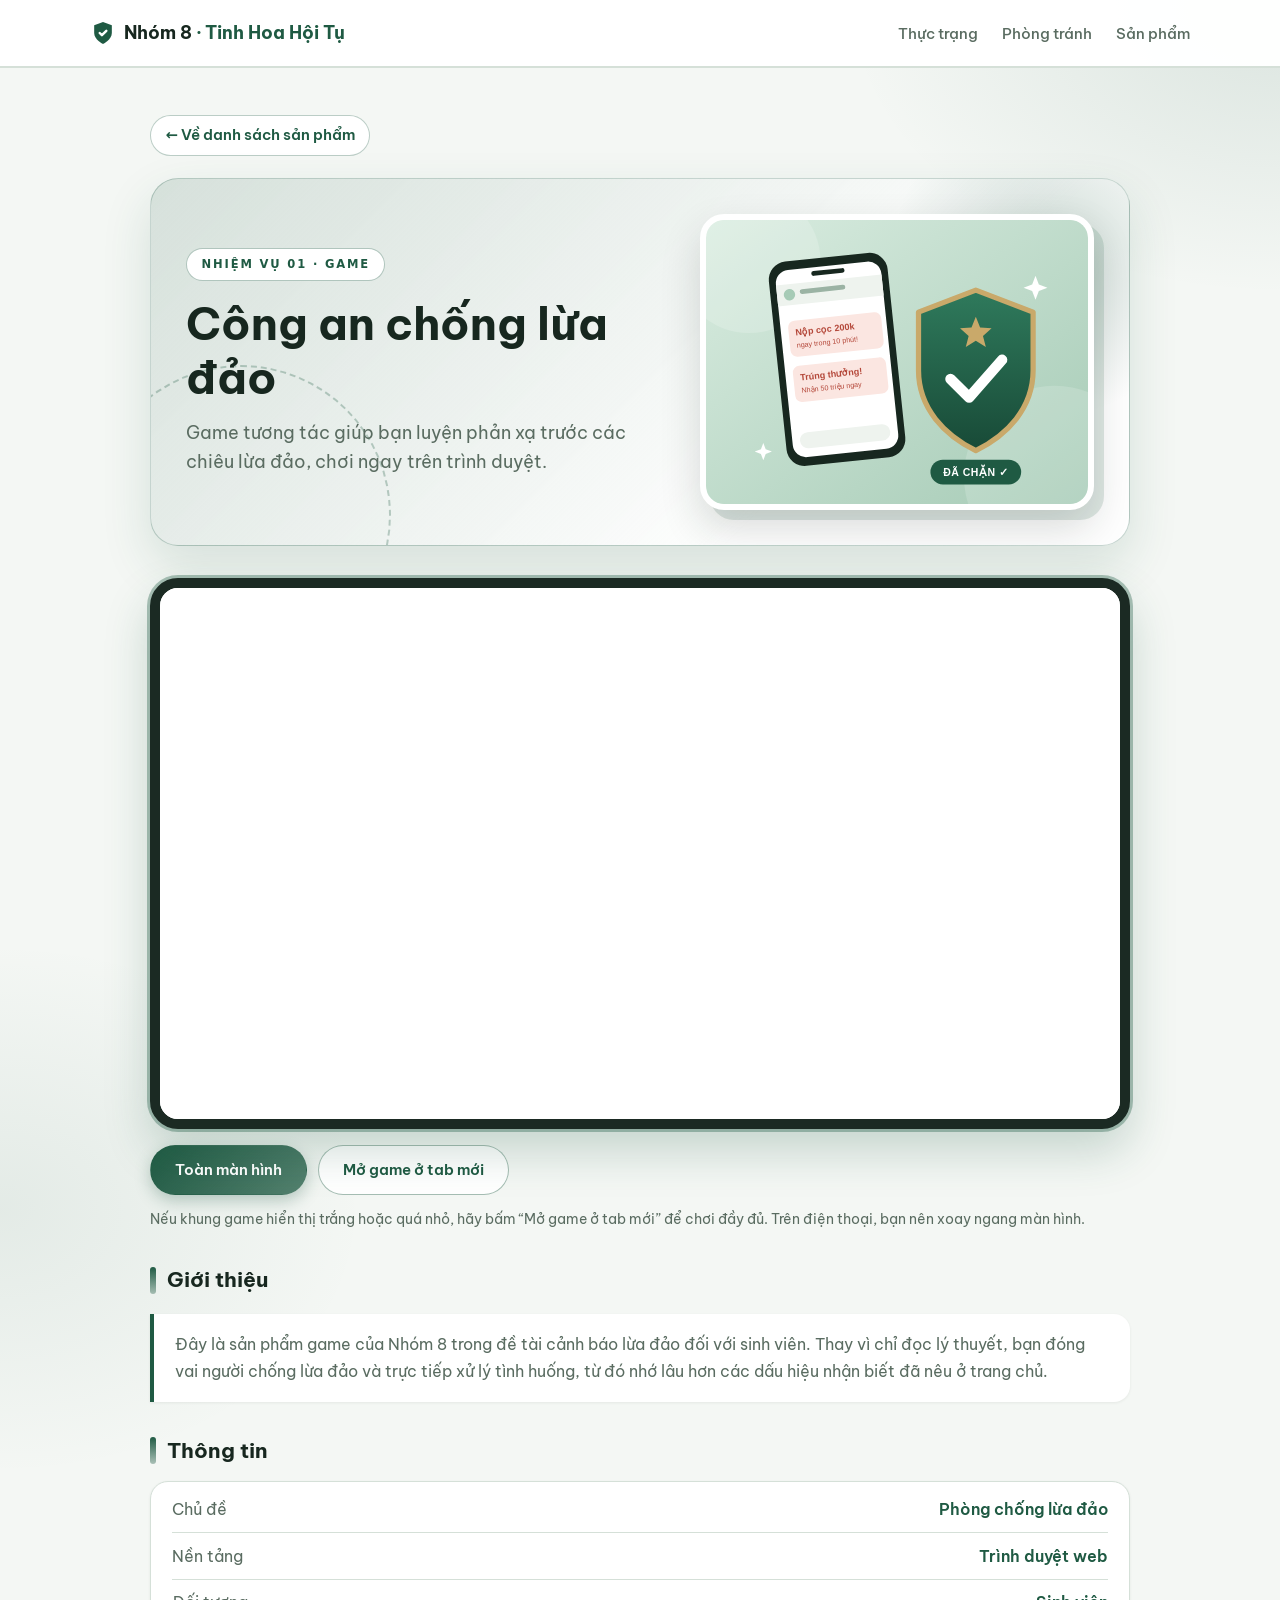
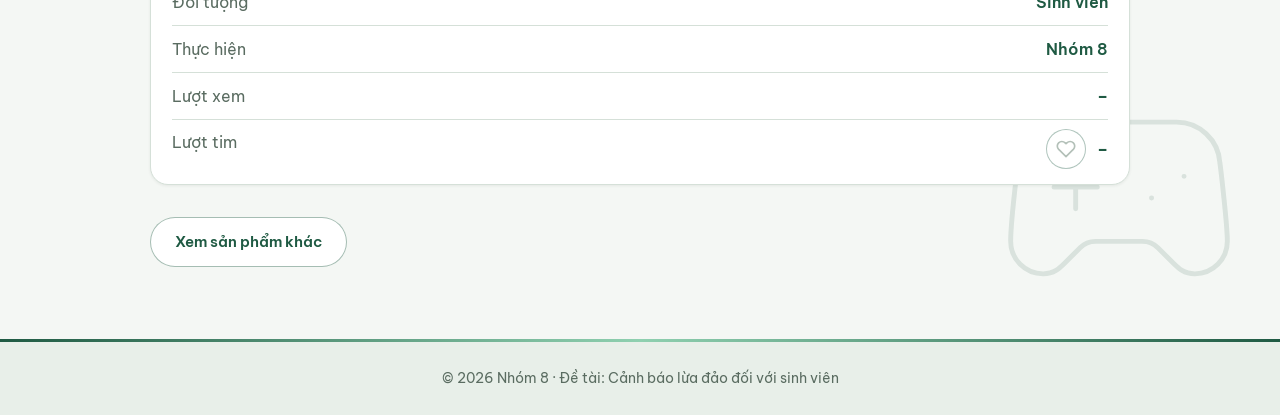
==== commit edeaffb2: "Add files via upload" ====
--- a/game.html
+++ b/game.html
@@ -84,7 +84,10 @@
     <li><span>Nền tảng</span><span>Trình duyệt web</span></li>
     <li><span>Đối tượng</span><span>Sinh viên</span></li>
     <li><span>Thực hiện</span><span>Nhóm 8</span></li>
+    <li><span>Lượt xem</span><span><b id="statViews">…</b></span></li>
+    <li><span>Lượt tim</span><span class="like-wrap"><button class="like-btn" id="likeBtn" type="button" aria-pressed="false" aria-label="Thả tim cho sản phẩm này" title="Thả tim"><svg viewBox="0 0 24 24" aria-hidden="true"><path d="M20.84 4.61a5.5 5.5 0 0 0-7.78 0L12 5.67l-1.06-1.06a5.5 5.5 0 0 0-7.78 7.78l1.06 1.06L12 21.23l7.78-7.78 1.06-1.06a5.5 5.5 0 0 0 0-7.78z"/></svg></button><b id="statLikes">…</b></span></li>
   </ul>
+  <p class="stat-note" id="statNote" hidden>Chế độ thử nghiệm: lượt xem và lượt tim hiện chỉ đếm trên trình duyệt này.</p>
   <a class="btn ghost" href="index.html#san-pham">Xem sản phẩm khác</a>
 </main>
 
--- a/style.css
+++ b/style.css
@@ -826,3 +826,37 @@
 body.pg { background-image: radial-gradient(620px 420px at 100% 0, rgba(var(--fc), .12), transparent 70%), radial-gradient(520px 380px at 0 60%, rgba(var(--fc), .08), transparent 70%), var(--pgicon); background-size: auto, auto, 260px auto; background-repeat: no-repeat; background-position: 0 0, 0 0, right 3% bottom 5%; }
 .pg-hero { background: linear-gradient(135deg, rgba(var(--fc), .14), rgba(255, 255, 255, .85) 70%); }
 @media (max-width: 900px) { #thuc-trang, #muc-tieu, #chieu-tro, #phong-tranh, #san-pham, #danh-gia { background-size: auto, 130px, 130px, auto, auto, auto; } body.pg { background-size: auto, auto, 160px auto; } }
+
+/* Video thật (YouTube hoặc thẻ video) nằm gọn giữa hai dải lỗ phim, không bị che thanh điều khiển */
+.pg-video .media iframe, .pg-video .media video { height: calc(100% - 44px); margin: 22px 0; }
+/* Poster thật: giữ nguyên tỉ lệ ảnh, không bị cắt */
+.pg-poster .media.portrait img { height: auto; object-fit: contain; }
+
+/* Ảnh thật trong khung minh họa (poster, hình xem trước video) */
+.thumb-art img { display: block; width: 100%; height: 100%; object-fit: cover; object-position: top; border-radius: 16px; transform: rotateX(var(--rx, 0deg)) rotateY(var(--ry, 0deg)); transition: transform .18s ease-out; will-change: transform; }
+.vid-thumb { aspect-ratio: 16 / 9; }
+.vid-thumb img { object-position: center; }
+.play-badge { position: absolute; inset: 0; margin: auto; width: 70px; height: 70px; display: grid; place-items: center; padding-left: 5px; border-radius: 50%; background: rgba(23, 39, 31, .62); color: #fff; font-size: 1.7rem; box-shadow: 0 0 0 8px rgba(255, 255, 255, .25); pointer-events: none; animation: v-pulse 1.8s ease-in-out infinite; }
+.thumb-art:not(.play) .play-badge { animation-play-state: paused; }
+.pg-hero .vid-thumb { max-width: 480px; }
+
+/* Xem poster ảnh lớn */
+.pg-poster .media.portrait img { cursor: zoom-in; }
+.poster-dlg { padding: 0; border: 0; background: transparent; max-width: min(94vw, 720px); max-height: 94dvh; overflow: auto; }
+.poster-dlg::backdrop { background: rgba(10, 6, 8, .82); }
+.poster-dlg img { display: block; width: 100%; height: auto; border-radius: 12px; cursor: zoom-out; }
+
+/* Lượt xem và lượt tim */
+#statViews, #statLikes { font-weight: 700; font-variant-numeric: tabular-nums; }
+.like-wrap { display: inline-flex; align-items: center; gap: .7rem; }
+.like-btn { position: relative; display: inline-grid; place-items: center; width: 40px; height: 40px; border-radius: 50%; border: 1px solid rgba(var(--fc, 31, 90, 67), .35); background: #fff; color: #b3c0b8; cursor: pointer; transition: transform .15s ease, background .2s, color .2s, border-color .2s; }
+.like-btn svg { width: 20px; height: 20px; fill: none; stroke: currentColor; stroke-width: 2; stroke-linecap: round; stroke-linejoin: round; }
+.like-btn:hover { transform: scale(1.1); color: #e0475b; border-color: #e0475b; }
+.like-btn:active { transform: scale(.9); }
+.like-btn.liked { color: #e0475b; background: #fff0f2; border-color: #e0475b; }
+.like-btn.liked svg { fill: #e0475b; animation: heart-pop .5s cubic-bezier(.3, 1.6, .5, 1); }
+@keyframes heart-pop { 0% { transform: scale(.4); } 60% { transform: scale(1.35); } 100% { transform: scale(1); } }
+.heart-fx { position: absolute; left: 50%; top: 50%; font-style: normal; font-size: .95rem; color: #e0475b; pointer-events: none; animation: heart-up .95s ease-out forwards; }
+@keyframes heart-up { 0% { opacity: 1; transform: translate(-50%, -50%) scale(.6); } 100% { opacity: 0; transform: translate(calc(-50% + var(--dx)), var(--dy)) scale(1.25); } }
+.stat-note { margin: -1.2rem 0 1.4rem; font-size: .82rem; color: var(--muted); }
+@media (prefers-reduced-motion: reduce) { .like-btn.liked svg { animation: none; } }
